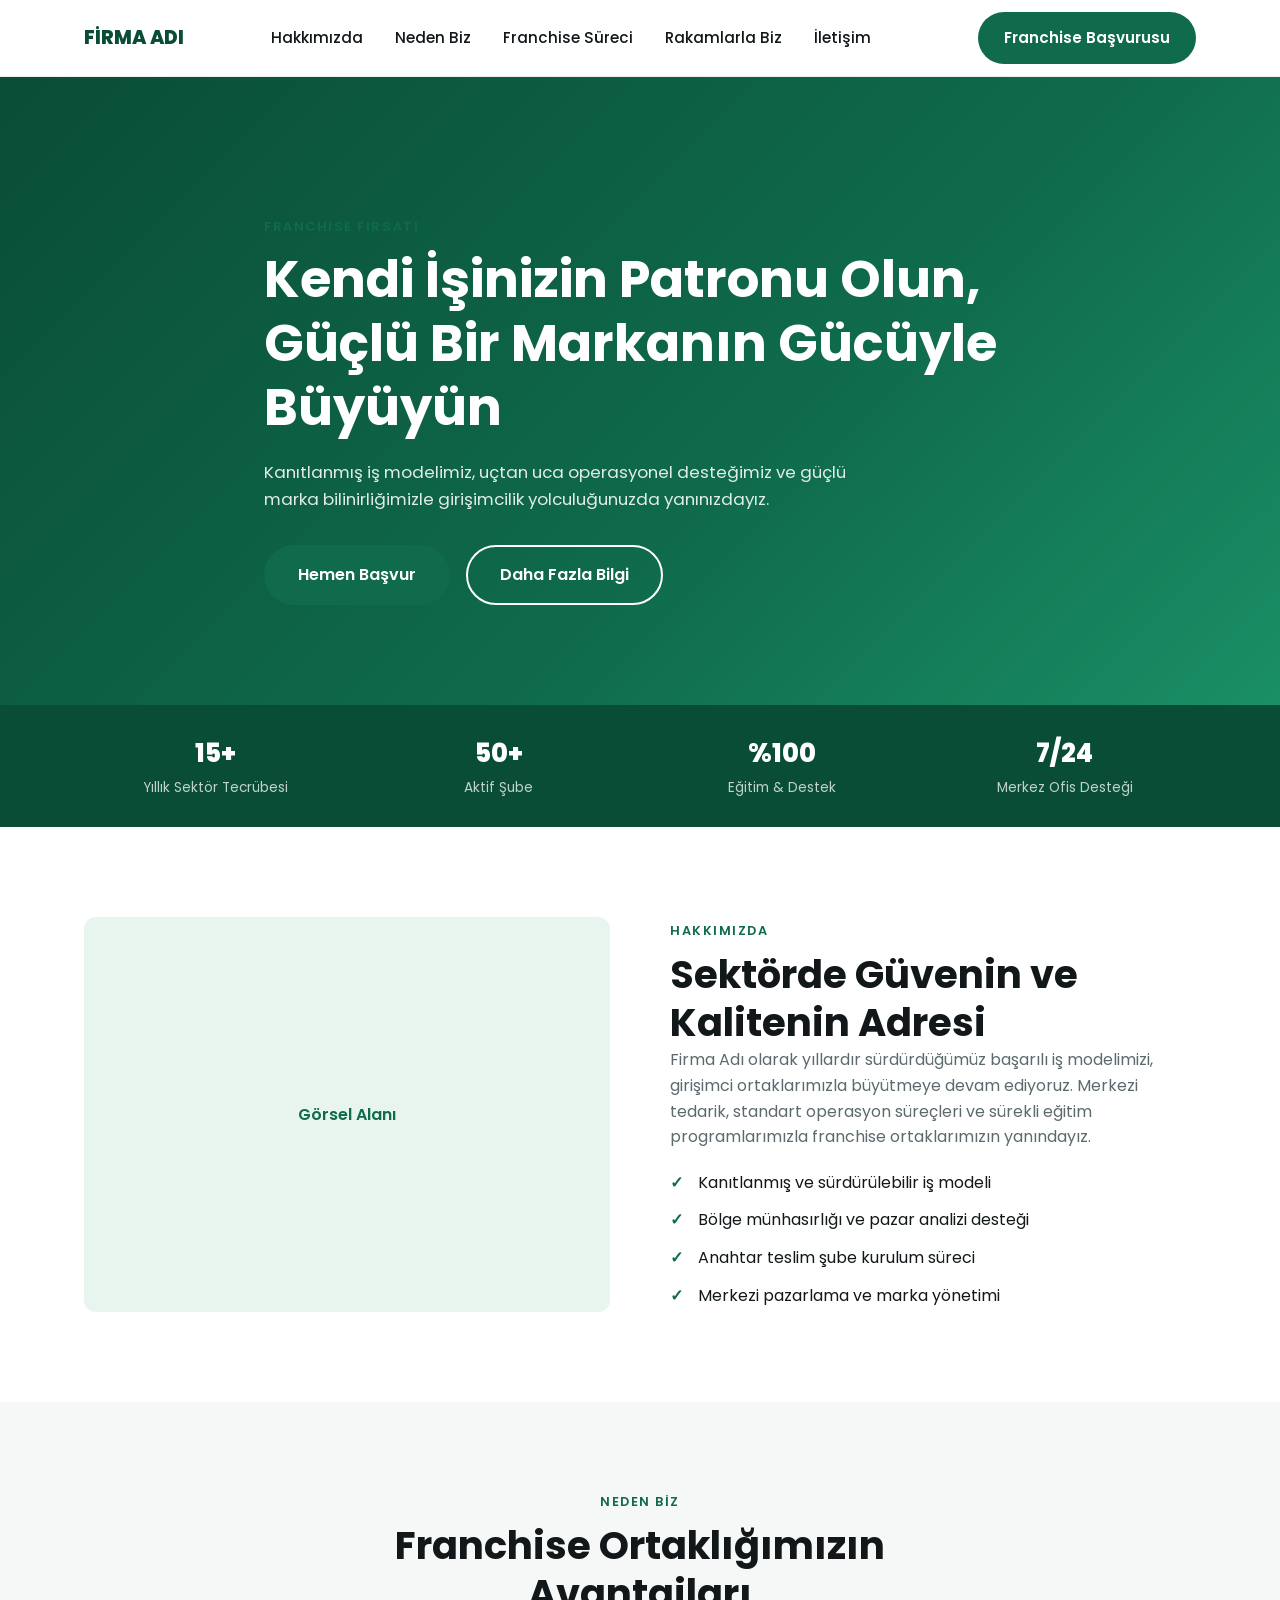
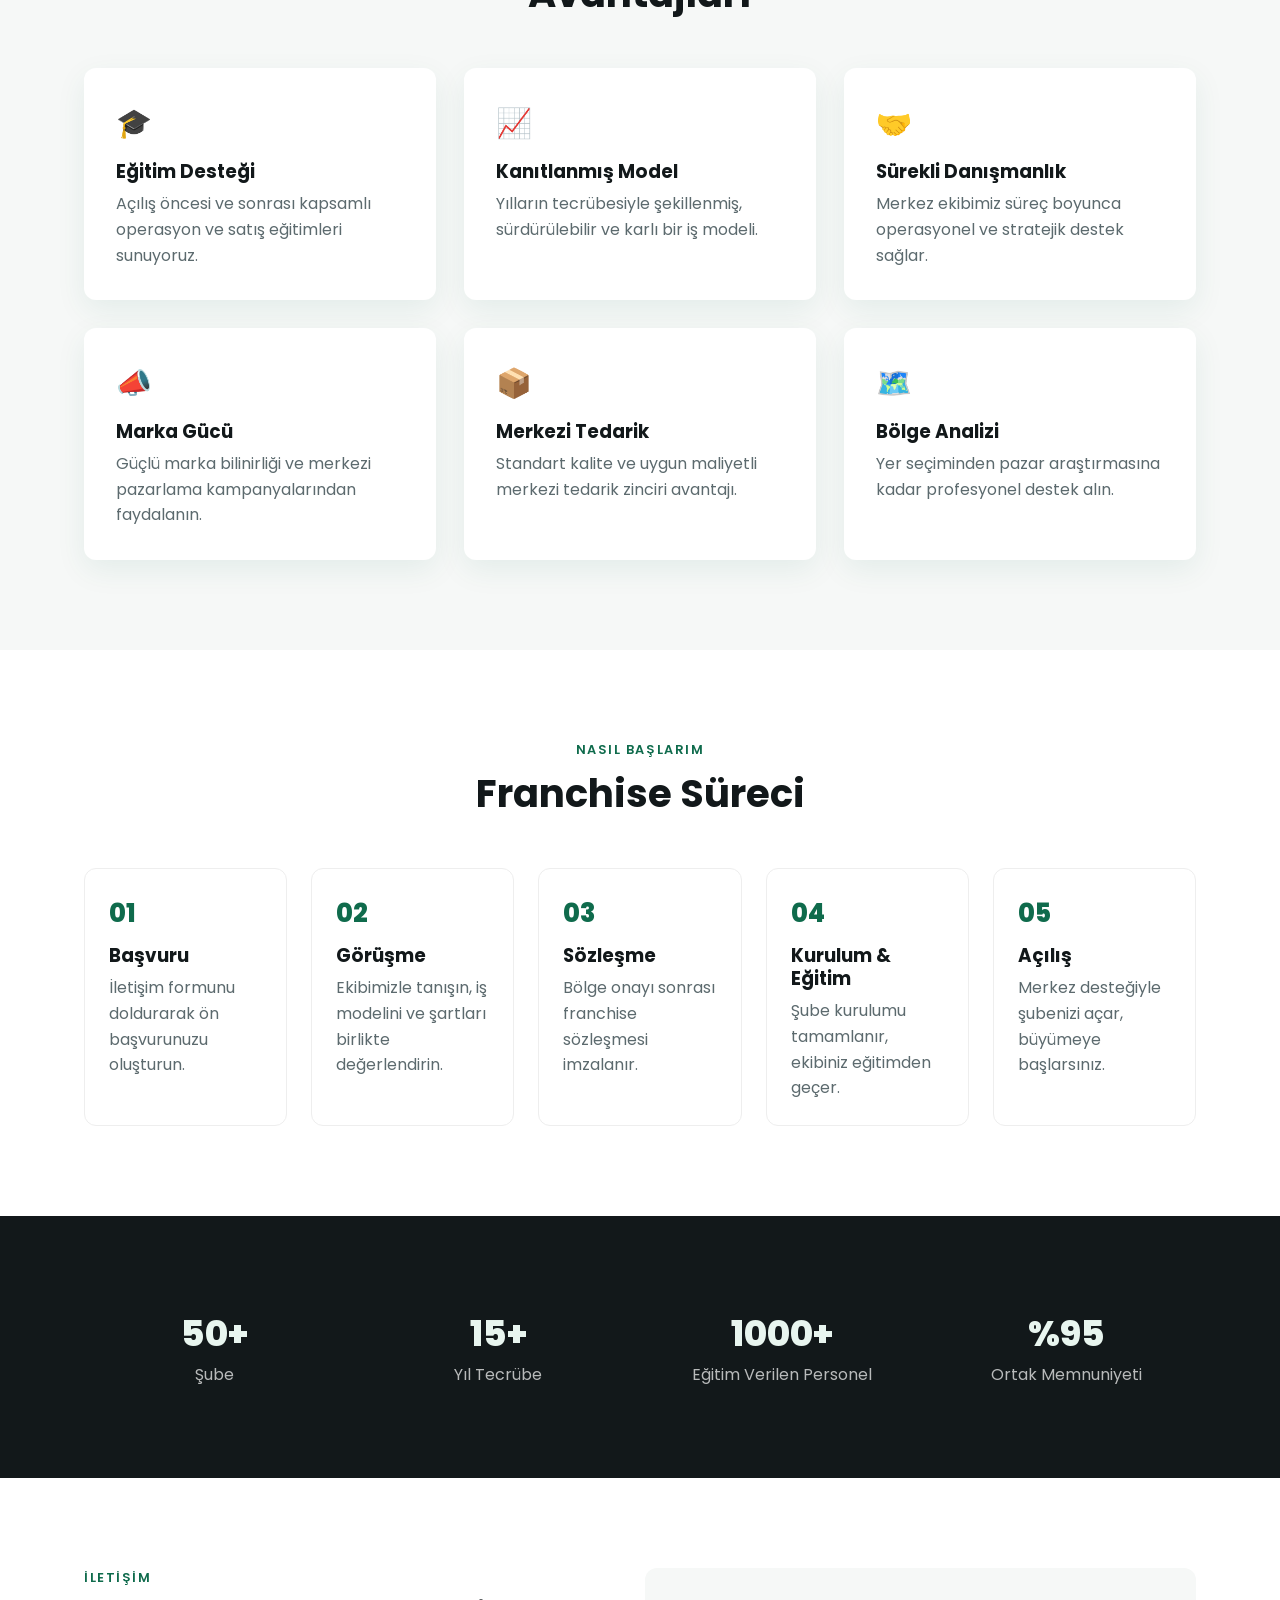
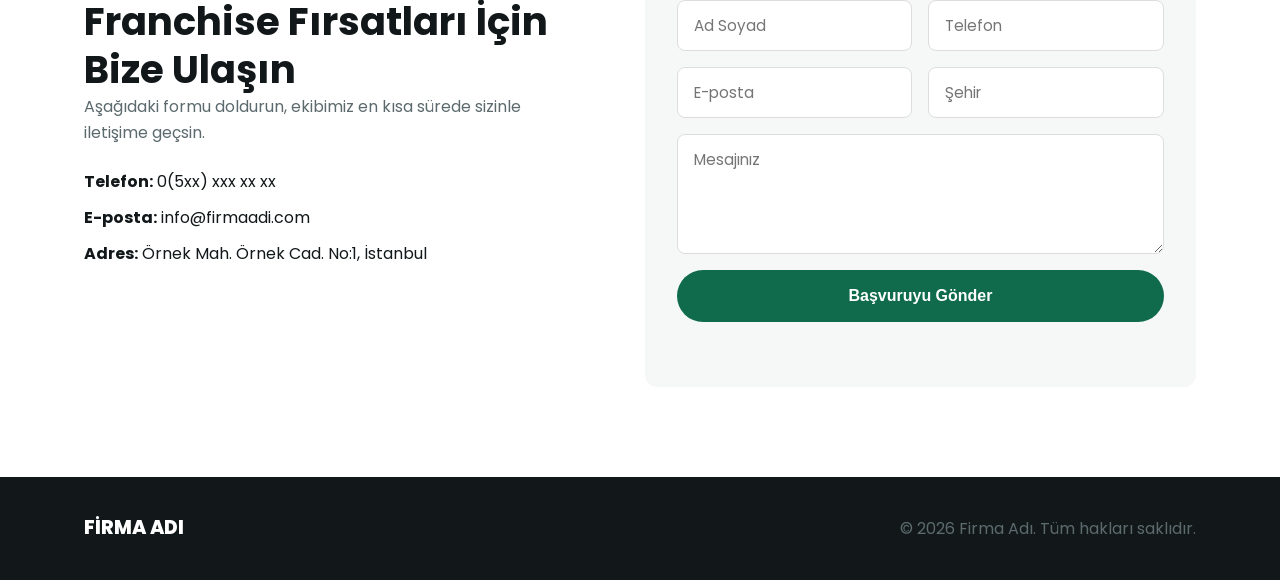
==== index.html @ 568f58d0 "Franchise tanıtım sitesi ilk taslak" ====
<!DOCTYPE html>
<html lang="tr">
<head>
<meta charset="UTF-8">
<meta name="viewport" content="width=device-width, initial-scale=1.0">
<title>Firma Adı | Franchise Fırsatları</title>
<meta name="description" content="Firma Adı ile franchise ortaklığı fırsatlarını keşfedin. Güçlü marka, kanıtlanmış iş modeli, tam destek.">
<link rel="icon" href="assets/logo/logo.png" type="image/png">
<link rel="preconnect" href="https://fonts.googleapis.com">
<link href="https://fonts.googleapis.com/css2?family=Poppins:wght@400;500;600;700;800&display=swap" rel="stylesheet">
<link rel="stylesheet" href="css/style.css">
</head>
<body>

<header class="header" id="header">
  <div class="container header__inner">
    <a href="#" class="logo">
      <img src="assets/logo/logo.png" alt="Firma Adı Logo" onerror="this.style.display='none'; this.nextElementSibling.style.display='block';">
      <span class="logo__text" style="display:none;">FİRMA ADI</span>
    </a>
    <nav class="nav" id="nav">
      <a href="#hakkimizda">Hakkımızda</a>
      <a href="#avantajlar">Neden Biz</a>
      <a href="#surec">Franchise Süreci</a>
      <a href="#istatistik">Rakamlarla Biz</a>
      <a href="#iletisim">İletişim</a>
    </nav>
    <a href="#iletisim" class="btn btn--primary nav__cta">Franchise Başvurusu</a>
    <button class="hamburger" id="hamburger" aria-label="Menü">
      <span></span><span></span><span></span>
    </button>
  </div>
</header>

<section class="hero">
  <div class="hero__bg"></div>
  <div class="container hero__inner">
    <p class="eyebrow">FRANCHISE FIRSATI</p>
    <h1>Kendi İşinizin Patronu Olun,<br>Güçlü Bir Markanın Gücüyle Büyüyün</h1>
    <p class="hero__desc">Kanıtlanmış iş modelimiz, uçtan uca operasyonel desteğimiz ve güçlü marka bilinirliğimizle
      girişimcilik yolculuğunuzda yanınızdayız.</p>
    <div class="hero__actions">
      <a href="#iletisim" class="btn btn--primary btn--lg">Hemen Başvur</a>
      <a href="#hakkimizda" class="btn btn--ghost btn--lg">Daha Fazla Bilgi</a>
    </div>
  </div>
</section>

<section class="strip">
  <div class="container strip__inner">
    <div class="strip__item"><strong>15+</strong><span>Yıllık Sektör Tecrübesi</span></div>
    <div class="strip__item"><strong>50+</strong><span>Aktif Şube</span></div>
    <div class="strip__item"><strong>%100</strong><span>Eğitim &amp; Destek</span></div>
    <div class="strip__item"><strong>7/24</strong><span>Merkez Ofis Desteği</span></div>
  </div>
</section>

<section class="section" id="hakkimizda">
  <div class="container about">
    <div class="about__media">
      <div class="about__img placeholder-img">Görsel Alanı</div>
    </div>
    <div class="about__content">
      <p class="eyebrow">HAKKIMIZDA</p>
      <h2>Sektörde Güvenin ve Kalitenin Adresi</h2>
      <p>Firma Adı olarak yıllardır sürdürdüğümüz başarılı iş modelimizi, girişimci ortaklarımızla
        büyütmeye devam ediyoruz. Merkezi tedarik, standart operasyon süreçleri ve sürekli eğitim
        programlarımızla franchise ortaklarımızın yanındayız.</p>
      <ul class="check-list">
        <li>Kanıtlanmış ve sürdürülebilir iş modeli</li>
        <li>Bölge münhasırlığı ve pazar analizi desteği</li>
        <li>Anahtar teslim şube kurulum süreci</li>
        <li>Merkezi pazarlama ve marka yönetimi</li>
      </ul>
    </div>
  </div>
</section>

<section class="section section--muted" id="avantajlar">
  <div class="container">
    <div class="section-head">
      <p class="eyebrow">NEDEN BİZ</p>
      <h2>Franchise Ortaklığımızın Avantajları</h2>
    </div>
    <div class="cards">
      <div class="card">
        <div class="card__icon">🎓</div>
        <h3>Eğitim Desteği</h3>
        <p>Açılış öncesi ve sonrası kapsamlı operasyon ve satış eğitimleri sunuyoruz.</p>
      </div>
      <div class="card">
        <div class="card__icon">📈</div>
        <h3>Kanıtlanmış Model</h3>
        <p>Yılların tecrübesiyle şekillenmiş, sürdürülebilir ve karlı bir iş modeli.</p>
      </div>
      <div class="card">
        <div class="card__icon">🤝</div>
        <h3>Sürekli Danışmanlık</h3>
        <p>Merkez ekibimiz süreç boyunca operasyonel ve stratejik destek sağlar.</p>
      </div>
      <div class="card">
        <div class="card__icon">📣</div>
        <h3>Marka Gücü</h3>
        <p>Güçlü marka bilinirliği ve merkezi pazarlama kampanyalarından faydalanın.</p>
      </div>
      <div class="card">
        <div class="card__icon">📦</div>
        <h3>Merkezi Tedarik</h3>
        <p>Standart kalite ve uygun maliyetli merkezi tedarik zinciri avantajı.</p>
      </div>
      <div class="card">
        <div class="card__icon">🗺️</div>
        <h3>Bölge Analizi</h3>
        <p>Yer seçiminden pazar araştırmasına kadar profesyonel destek alın.</p>
      </div>
    </div>
  </div>
</section>

<section class="section" id="surec">
  <div class="container">
    <div class="section-head">
      <p class="eyebrow">NASIL BAŞLARIM</p>
      <h2>Franchise Süreci</h2>
    </div>
    <div class="steps">
      <div class="step">
        <div class="step__num">01</div>
        <h3>Başvuru</h3>
        <p>İletişim formunu doldurarak ön başvurunuzu oluşturun.</p>
      </div>
      <div class="step">
        <div class="step__num">02</div>
        <h3>Görüşme</h3>
        <p>Ekibimizle tanışın, iş modelini ve şartları birlikte değerlendirin.</p>
      </div>
      <div class="step">
        <div class="step__num">03</div>
        <h3>Sözleşme</h3>
        <p>Bölge onayı sonrası franchise sözleşmesi imzalanır.</p>
      </div>
      <div class="step">
        <div class="step__num">04</div>
        <h3>Kurulum &amp; Eğitim</h3>
        <p>Şube kurulumu tamamlanır, ekibiniz eğitimden geçer.</p>
      </div>
      <div class="step">
        <div class="step__num">05</div>
        <h3>Açılış</h3>
        <p>Merkez desteğiyle şubenizi açar, büyümeye başlarsınız.</p>
      </div>
    </div>
  </div>
</section>

<section class="section section--dark" id="istatistik">
  <div class="container stats">
    <div class="stat"><strong>50+</strong><span>Şube</span></div>
    <div class="stat"><strong>15+</strong><span>Yıl Tecrübe</span></div>
    <div class="stat"><strong>1000+</strong><span>Eğitim Verilen Personel</span></div>
    <div class="stat"><strong>%95</strong><span>Ortak Memnuniyeti</span></div>
  </div>
</section>

<section class="section" id="iletisim">
  <div class="container contact">
    <div class="contact__info">
      <p class="eyebrow">İLETİŞİM</p>
      <h2>Franchise Fırsatları İçin Bize Ulaşın</h2>
      <p>Aşağıdaki formu doldurun, ekibimiz en kısa sürede sizinle iletişime geçsin.</p>
      <ul class="contact-list">
        <li><strong>Telefon:</strong> 0(5xx) xxx xx xx</li>
        <li><strong>E-posta:</strong> info@firmaadi.com</li>
        <li><strong>Adres:</strong> Örnek Mah. Örnek Cad. No:1, İstanbul</li>
      </ul>
    </div>
    <form class="contact__form" id="contactForm">
      <div class="form-row">
        <input type="text" name="name" placeholder="Ad Soyad" required>
        <input type="tel" name="phone" placeholder="Telefon" required>
      </div>
      <div class="form-row">
        <input type="email" name="email" placeholder="E-posta" required>
        <input type="text" name="city" placeholder="Şehir">
      </div>
      <textarea name="message" rows="4" placeholder="Mesajınız"></textarea>
      <button type="submit" class="btn btn--primary btn--lg">Başvuruyu Gönder</button>
      <p class="form-note" id="formNote"></p>
    </form>
  </div>
</section>

<footer class="footer">
  <div class="container footer__inner">
    <div class="logo footer__logo">
      <img src="assets/logo/logo.png" alt="Firma Adı Logo" onerror="this.style.display='none'; this.nextElementSibling.style.display='block';">
      <span class="logo__text" style="display:none;">FİRMA ADI</span>
    </div>
    <p>&copy; 2026 Firma Adı. Tüm hakları saklıdır.</p>
  </div>
</footer>

<script src="js/script.js"></script>
</body>
</html>
---- css/style.css ----
:root{
  --primary:#0f6b4c;
  --primary-dark:#0a4d37;
  --primary-light:#e8f5ef;
  --dark:#12181a;
  --gray:#5c6a6e;
  --bg-muted:#f6f8f7;
  --white:#ffffff;
  --radius:12px;
  --shadow:0 10px 30px rgba(15,107,76,.08);
  --container:1160px;
}

*{box-sizing:border-box;margin:0;padding:0;}
html{scroll-behavior:smooth;}
body{
  font-family:'Poppins',sans-serif;
  color:var(--dark);
  line-height:1.6;
  background:var(--white);
}
img{max-width:100%;display:block;}
a{text-decoration:none;color:inherit;}
ul{list-style:none;}

.container{
  max-width:var(--container);
  margin:0 auto;
  padding:0 24px;
}

.eyebrow{
  color:var(--primary);
  font-weight:600;
  letter-spacing:.12em;
  font-size:.8rem;
  margin-bottom:10px;
}

h1,h2,h3{font-weight:700;line-height:1.25;}
h1{font-size:clamp(2rem,4vw,3.2rem);}
h2{font-size:clamp(1.6rem,3vw,2.4rem);}
h3{font-size:1.15rem;margin-bottom:8px;}
p{color:var(--gray);}

.btn{
  display:inline-block;
  padding:12px 24px;
  border-radius:999px;
  font-weight:600;
  font-size:.95rem;
  transition:all .25s ease;
  border:2px solid transparent;
}
.btn--primary{background:var(--primary);color:#fff;}
.btn--primary:hover{background:var(--primary-dark);}
.btn--ghost{border-color:#fff;color:#fff;}
.btn--ghost:hover{background:#fff;color:var(--primary-dark);}
.btn--lg{padding:15px 32px;font-size:1rem;}

/* Header */
.header{
  position:sticky;top:0;z-index:100;
  background:rgba(255,255,255,.92);
  backdrop-filter:blur(8px);
  border-bottom:1px solid #eee;
}
.header__inner{
  display:flex;align-items:center;justify-content:space-between;
  height:76px;
}
.logo{display:flex;align-items:center;gap:10px;}
.logo img{height:42px;width:auto;}
.logo__text{font-weight:800;font-size:1.2rem;color:var(--primary-dark);}
.nav{display:flex;gap:32px;}
.nav a{font-weight:500;font-size:.95rem;color:var(--dark);transition:color .2s;}
.nav a:hover{color:var(--primary);}
.nav__cta{margin-left:20px;}
.hamburger{display:none;flex-direction:column;gap:5px;background:none;border:none;cursor:pointer;}
.hamburger span{width:24px;height:2px;background:var(--dark);}

/* Hero */
.hero{
  position:relative;
  color:#fff;
  padding:140px 0 100px;
  overflow:hidden;
}
.hero__bg{
  position:absolute;inset:0;
  background:linear-gradient(135deg,var(--primary-dark),var(--primary) 60%,#1a8f66);
  z-index:-1;
}
.hero__inner{max-width:800px;}
.hero h1{margin-bottom:20px;}
.hero__desc{color:rgba(255,255,255,.88);font-size:1.05rem;max-width:600px;margin-bottom:32px;}
.hero__actions{display:flex;gap:16px;flex-wrap:wrap;}

/* Strip */
.strip{background:var(--primary-dark);padding:28px 0;}
.strip__inner{
  display:grid;grid-template-columns:repeat(4,1fr);gap:20px;
  text-align:center;
}
.strip__item strong{display:block;color:#fff;font-size:1.6rem;font-weight:800;}
.strip__item span{color:rgba(255,255,255,.75);font-size:.85rem;}

/* Sections */
.section{padding:90px 0;}
.section--muted{background:var(--bg-muted);}
.section--dark{background:var(--dark);color:#fff;}
.section-head{text-align:center;max-width:640px;margin:0 auto 50px;}

/* About */
.about{display:grid;grid-template-columns:1fr 1fr;gap:60px;align-items:center;}
.placeholder-img{
  aspect-ratio:4/3;background:var(--primary-light);
  border-radius:var(--radius);
  display:flex;align-items:center;justify-content:center;
  color:var(--primary);font-weight:600;
}
.check-list{margin-top:20px;display:flex;flex-direction:column;gap:12px;}
.check-list li{position:relative;padding-left:28px;color:var(--dark);}
.check-list li::before{
  content:'✓';position:absolute;left:0;top:0;
  color:var(--primary);font-weight:800;
}

/* Cards */
.cards{display:grid;grid-template-columns:repeat(3,1fr);gap:28px;}
.card{
  background:#fff;padding:32px;border-radius:var(--radius);
  box-shadow:var(--shadow);transition:transform .25s;
}
.card:hover{transform:translateY(-6px);}
.card__icon{font-size:1.8rem;margin-bottom:14px;}

/* Steps */
.steps{display:grid;grid-template-columns:repeat(5,1fr);gap:24px;}
.step{padding:24px;border:1px solid #eee;border-radius:var(--radius);}
.step__num{color:var(--primary);font-weight:800;font-size:1.6rem;margin-bottom:10px;}

/* Stats */
.stats{display:grid;grid-template-columns:repeat(4,1fr);gap:24px;text-align:center;}
.stat strong{display:block;font-size:2.2rem;font-weight:800;color:var(--primary-light);}
.stat span{color:rgba(255,255,255,.7);}

/* Contact */
.contact{display:grid;grid-template-columns:1fr 1.1fr;gap:60px;}
.contact-list{margin-top:24px;display:flex;flex-direction:column;gap:10px;}
.contact-list li{color:var(--dark);}
.contact__form{
  background:var(--bg-muted);
  padding:32px;border-radius:var(--radius);
  display:flex;flex-direction:column;gap:16px;
}
.form-row{display:grid;grid-template-columns:1fr 1fr;gap:16px;}
input,textarea{
  width:100%;padding:13px 16px;border-radius:8px;
  border:1px solid #ddd;font-family:inherit;font-size:.95rem;
  background:#fff;
}
input:focus,textarea:focus{outline:2px solid var(--primary);}
.form-note{font-size:.9rem;color:var(--primary);min-height:1.2em;}

/* Footer */
.footer{background:var(--dark);color:rgba(255,255,255,.7);padding:36px 0;}
.footer__inner{display:flex;align-items:center;justify-content:space-between;flex-wrap:wrap;gap:16px;}
.footer__logo img{height:32px;filter:brightness(0) invert(1);}
.footer__logo .logo__text{color:#fff;}

/* Responsive */
@media (max-width:960px){
  .about,.contact{grid-template-columns:1fr;}
  .cards{grid-template-columns:repeat(2,1fr);}
  .steps{grid-template-columns:repeat(3,1fr);}
  .strip__inner{grid-template-columns:repeat(2,1fr);}
}
@media (max-width:720px){
  .nav,.nav__cta{display:none;}
  .hamburger{display:flex;}
  .nav.open{
    display:flex;flex-direction:column;
    position:absolute;top:76px;left:0;right:0;
    background:#fff;padding:20px 24px;gap:16px;
    box-shadow:var(--shadow);
  }
  .cards{grid-template-columns:1fr;}
  .steps{grid-template-columns:1fr 1fr;}
  .stats{grid-template-columns:1fr 1fr;}
  .form-row{grid-template-columns:1fr;}
}
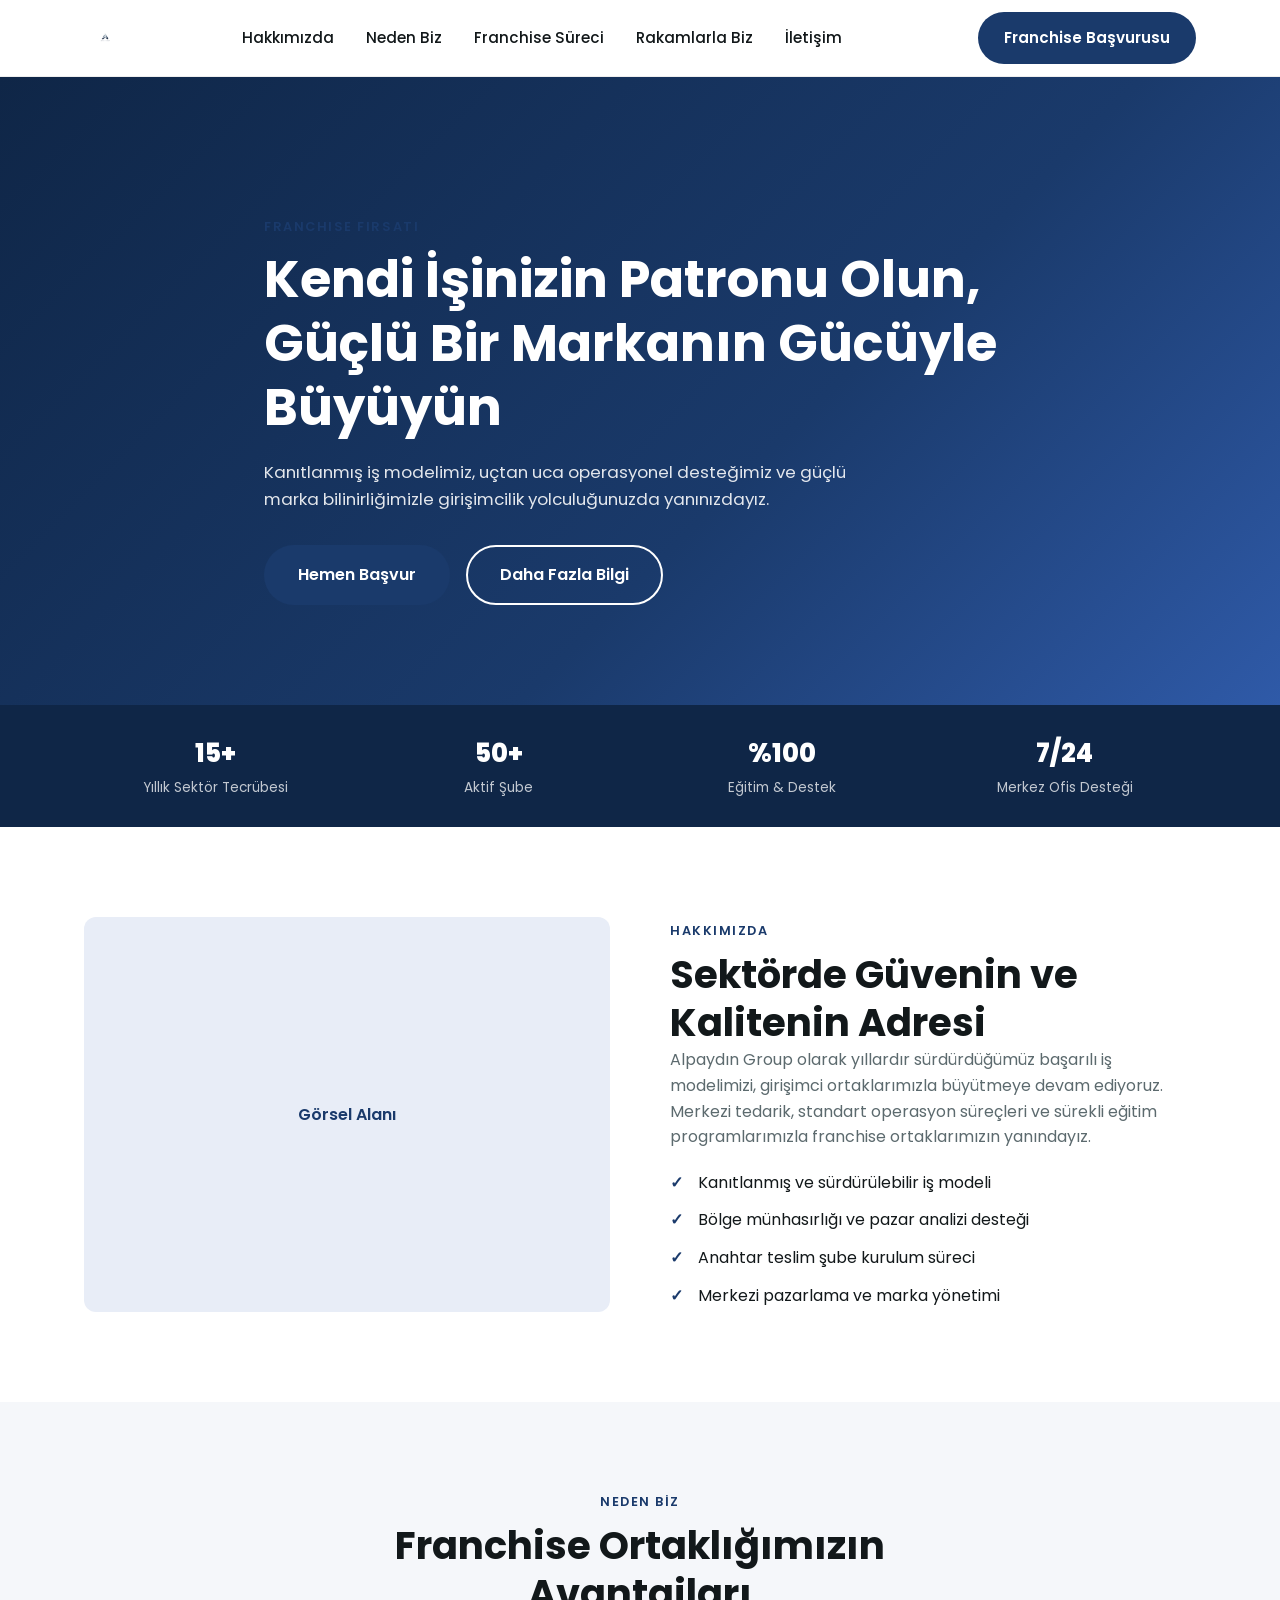
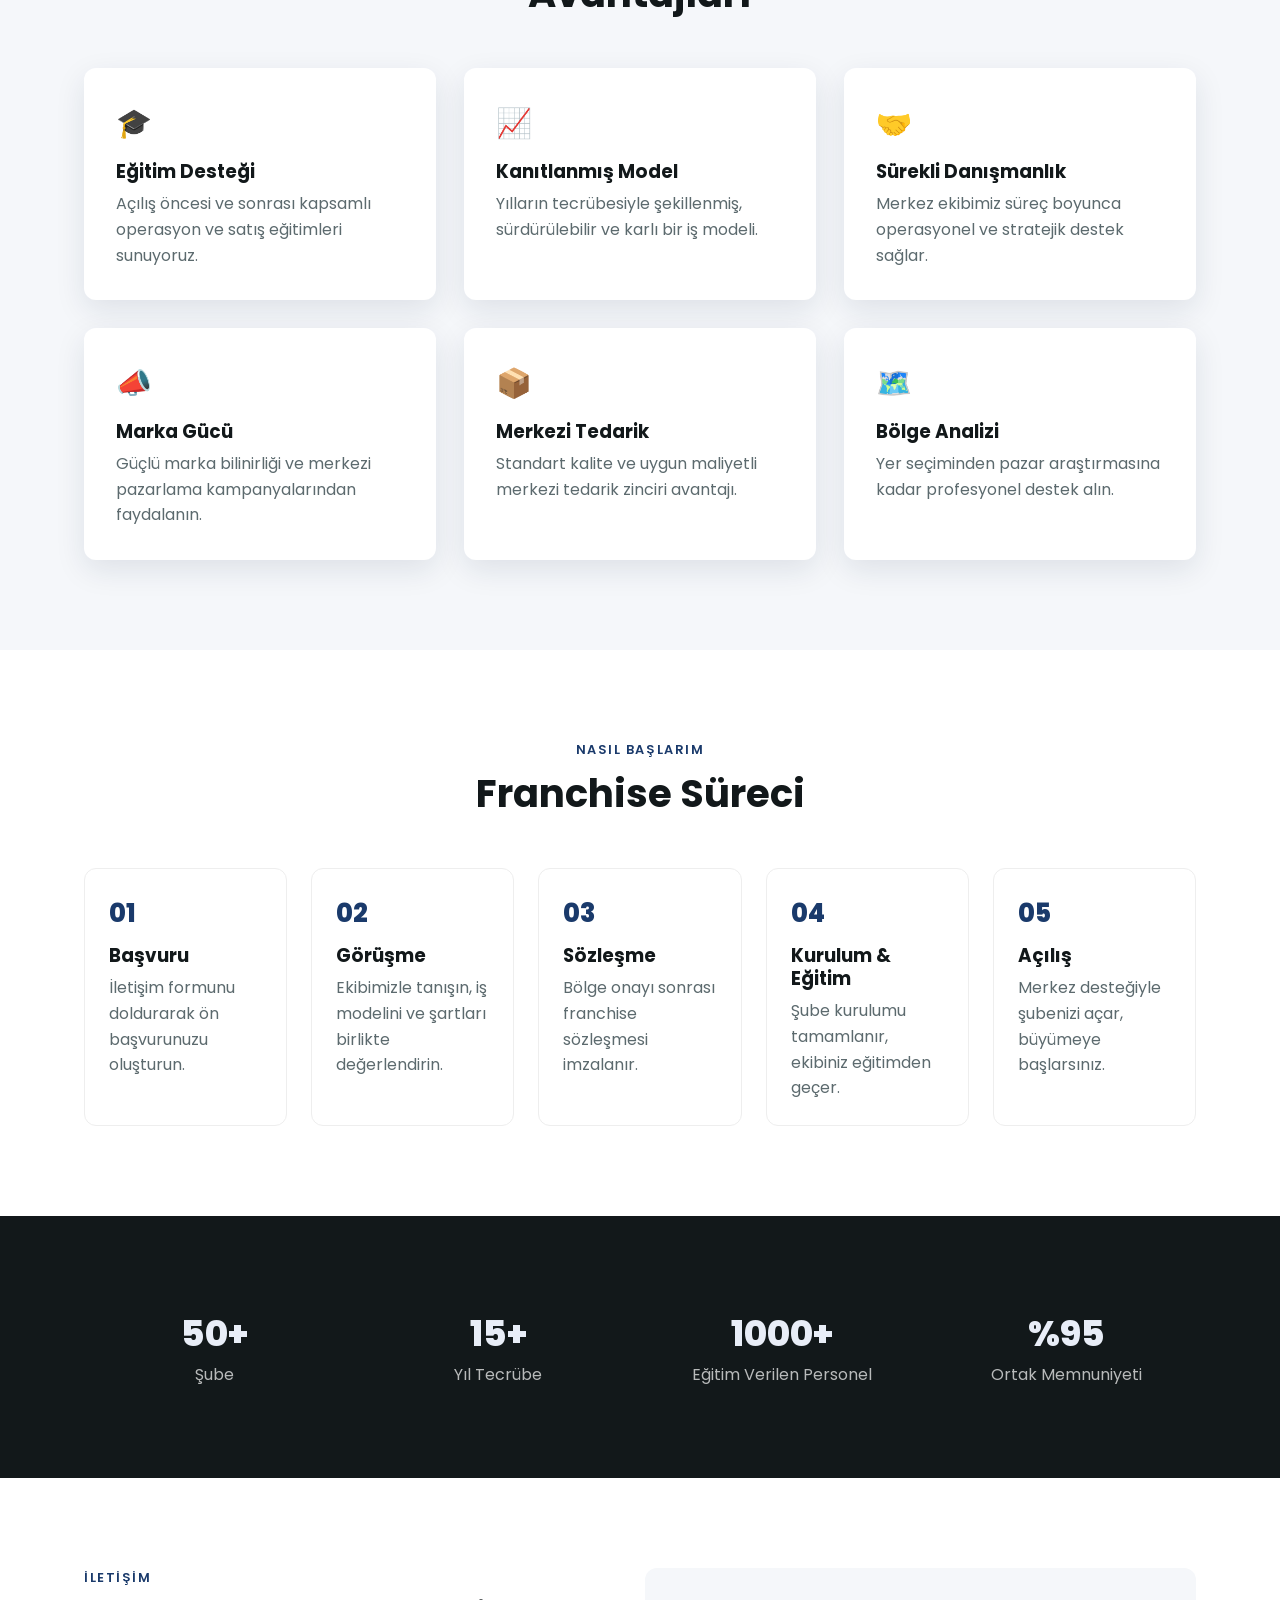
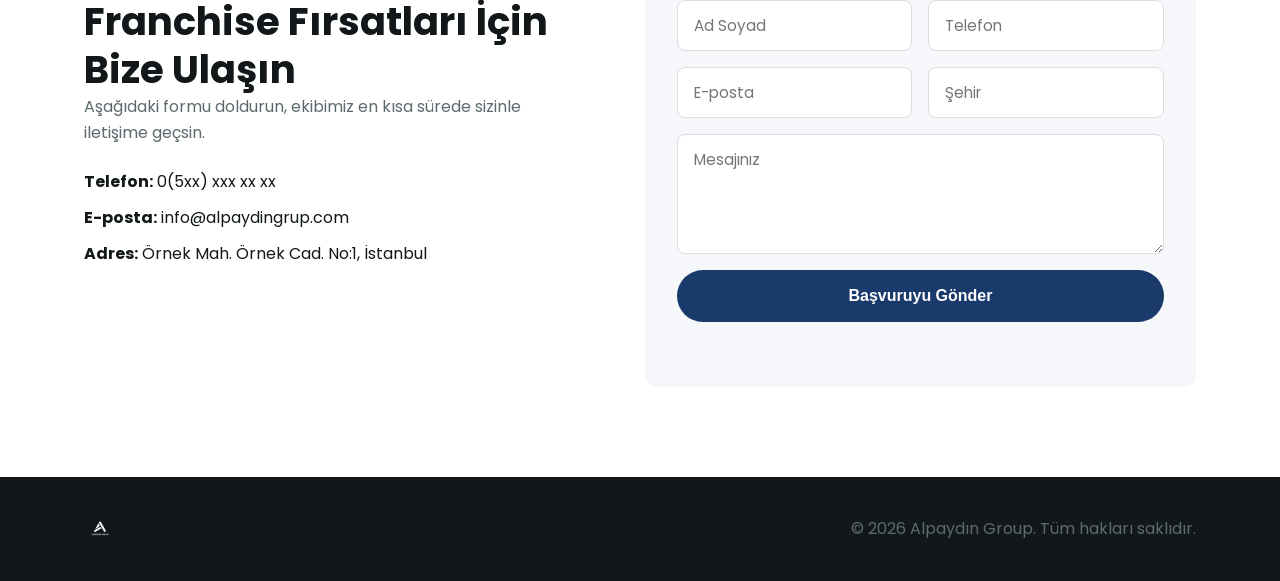
==== commit d2ce7c61: "Logo ekle, marka adını Alpaydın Group yap, tema rengini laciverte çevir" ====
--- a/index.html
+++ b/index.html
@@ -3,9 +3,9 @@
 <head>
 <meta charset="UTF-8">
 <meta name="viewport" content="width=device-width, initial-scale=1.0">
-<title>Firma Adı | Franchise Fırsatları</title>
-<meta name="description" content="Firma Adı ile franchise ortaklığı fırsatlarını keşfedin. Güçlü marka, kanıtlanmış iş modeli, tam destek.">
-<link rel="icon" href="assets/logo/logo.png" type="image/png">
+<title>Alpaydın Group | Franchise Fırsatları</title>
+<meta name="description" content="Alpaydın Group ile franchise ortaklığı fırsatlarını keşfedin. Güçlü marka, kanıtlanmış iş modeli, tam destek.">
+<link rel="icon" href="assets/logo/logo-header.png" type="image/png">
 <link rel="preconnect" href="https://fonts.googleapis.com">
 <link href="https://fonts.googleapis.com/css2?family=Poppins:wght@400;500;600;700;800&display=swap" rel="stylesheet">
 <link rel="stylesheet" href="css/style.css">
@@ -15,8 +15,7 @@
 <header class="header" id="header">
   <div class="container header__inner">
     <a href="#" class="logo">
-      <img src="assets/logo/logo.png" alt="Firma Adı Logo" onerror="this.style.display='none'; this.nextElementSibling.style.display='block';">
-      <span class="logo__text" style="display:none;">FİRMA ADI</span>
+      <img src="assets/logo/logo-header.png" alt="Alpaydın Group Logo">
     </a>
     <nav class="nav" id="nav">
       <a href="#hakkimizda">Hakkımızda</a>
@@ -63,7 +62,7 @@
     <div class="about__content">
       <p class="eyebrow">HAKKIMIZDA</p>
       <h2>Sektörde Güvenin ve Kalitenin Adresi</h2>
-      <p>Firma Adı olarak yıllardır sürdürdüğümüz başarılı iş modelimizi, girişimci ortaklarımızla
+      <p>Alpaydın Group olarak yıllardır sürdürdüğümüz başarılı iş modelimizi, girişimci ortaklarımızla
         büyütmeye devam ediyoruz. Merkezi tedarik, standart operasyon süreçleri ve sürekli eğitim
         programlarımızla franchise ortaklarımızın yanındayız.</p>
       <ul class="check-list">
@@ -170,7 +169,7 @@
       <p>Aşağıdaki formu doldurun, ekibimiz en kısa sürede sizinle iletişime geçsin.</p>
       <ul class="contact-list">
         <li><strong>Telefon:</strong> 0(5xx) xxx xx xx</li>
-        <li><strong>E-posta:</strong> info@firmaadi.com</li>
+        <li><strong>E-posta:</strong> info@alpaydingrup.com</li>
         <li><strong>Adres:</strong> Örnek Mah. Örnek Cad. No:1, İstanbul</li>
       </ul>
     </div>
@@ -193,10 +192,9 @@
 <footer class="footer">
   <div class="container footer__inner">
     <div class="logo footer__logo">
-      <img src="assets/logo/logo.png" alt="Firma Adı Logo" onerror="this.style.display='none'; this.nextElementSibling.style.display='block';">
-      <span class="logo__text" style="display:none;">FİRMA ADI</span>
-    </div>
-    <p>&copy; 2026 Firma Adı. Tüm hakları saklıdır.</p>
+      <img src="assets/logo/logo-footer.png" alt="Alpaydın Group Logo">
+    </div>
+    <p>&copy; 2026 Alpaydın Group. Tüm hakları saklıdır.</p>
   </div>
 </footer>
 
--- a/css/style.css
+++ b/css/style.css
@@ -1,13 +1,13 @@
 :root{
-  --primary:#0f6b4c;
-  --primary-dark:#0a4d37;
-  --primary-light:#e8f5ef;
+  --primary:#1a3a6b;
+  --primary-dark:#0f2647;
+  --primary-light:#e8edf7;
   --dark:#12181a;
   --gray:#5c6a6e;
-  --bg-muted:#f6f8f7;
+  --bg-muted:#f5f7fa;
   --white:#ffffff;
   --radius:12px;
-  --shadow:0 10px 30px rgba(15,107,76,.08);
+  --shadow:0 10px 30px rgba(15,38,71,.1);
   --container:1160px;
 }
 
@@ -88,7 +88,7 @@
 }
 .hero__bg{
   position:absolute;inset:0;
-  background:linear-gradient(135deg,var(--primary-dark),var(--primary) 60%,#1a8f66);
+  background:linear-gradient(135deg,var(--primary-dark),var(--primary) 60%,#2f5aa8);
   z-index:-1;
 }
 .hero__inner{max-width:800px;}
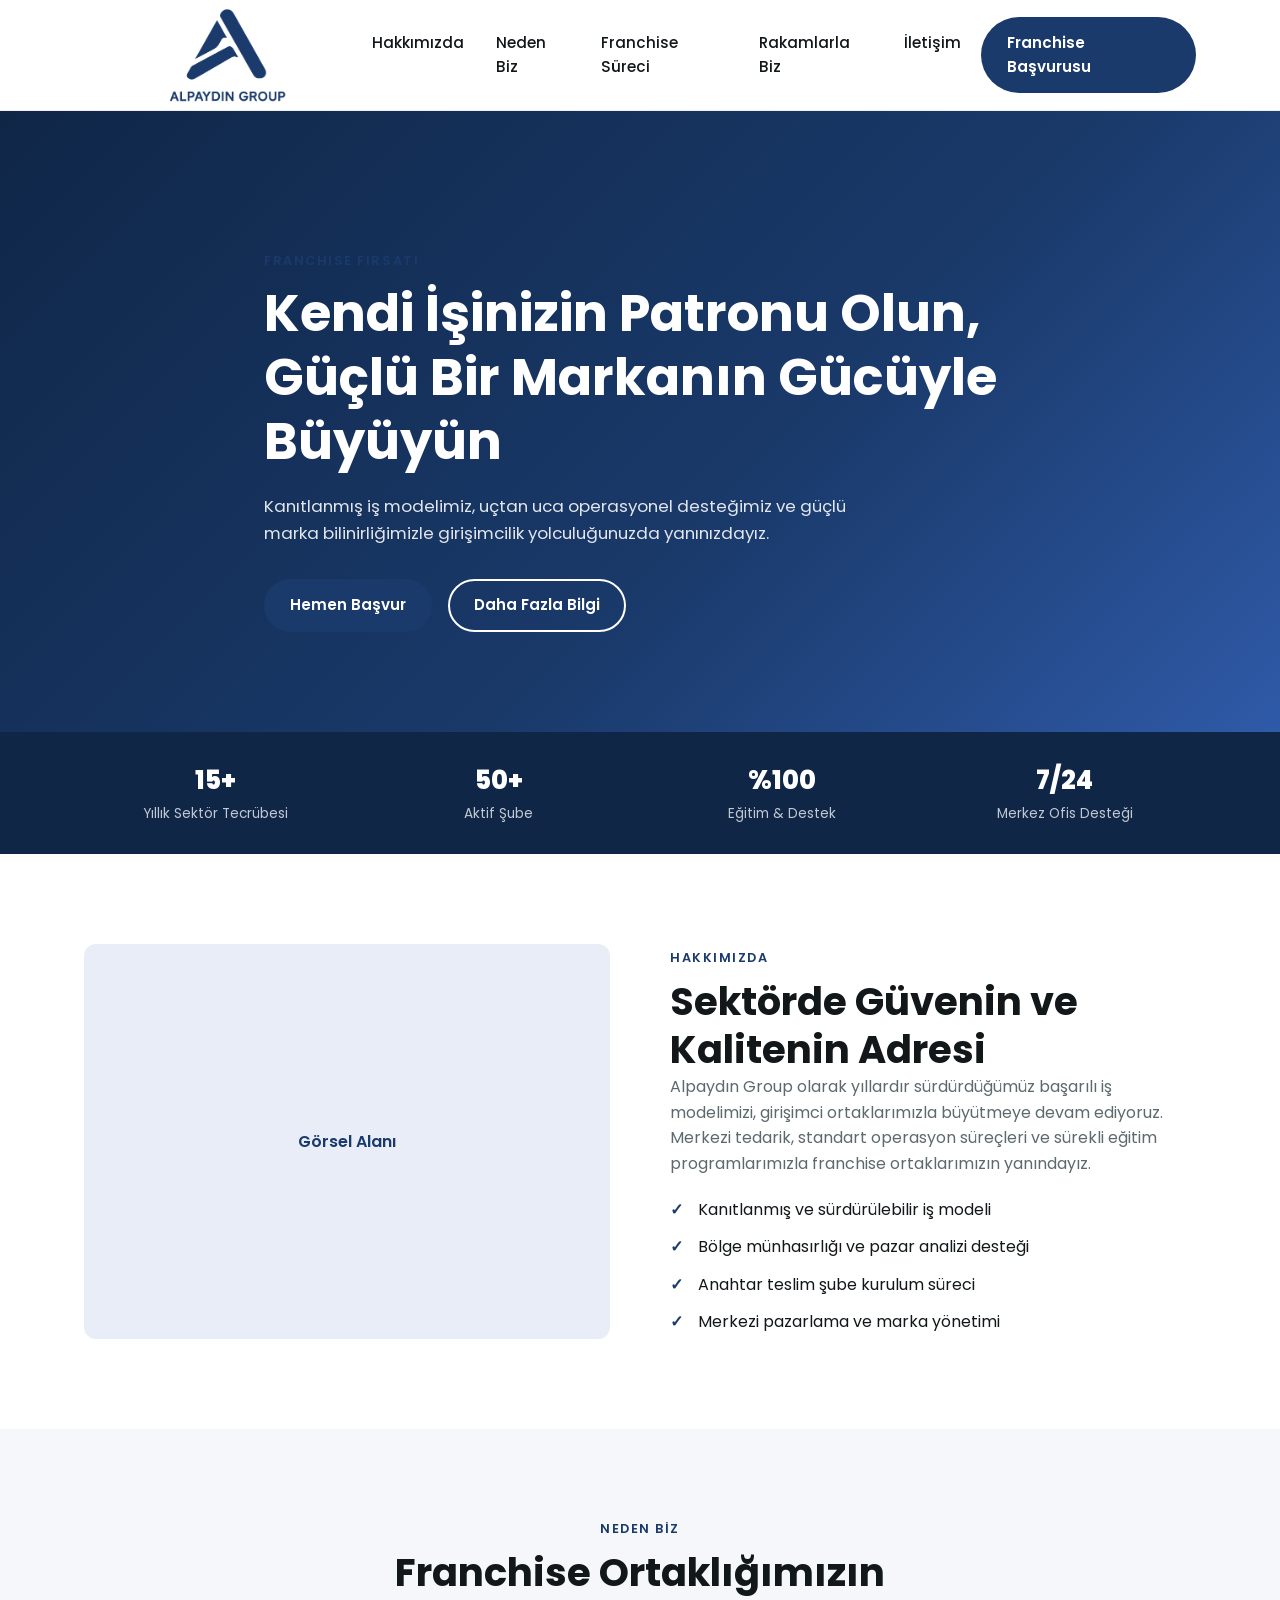
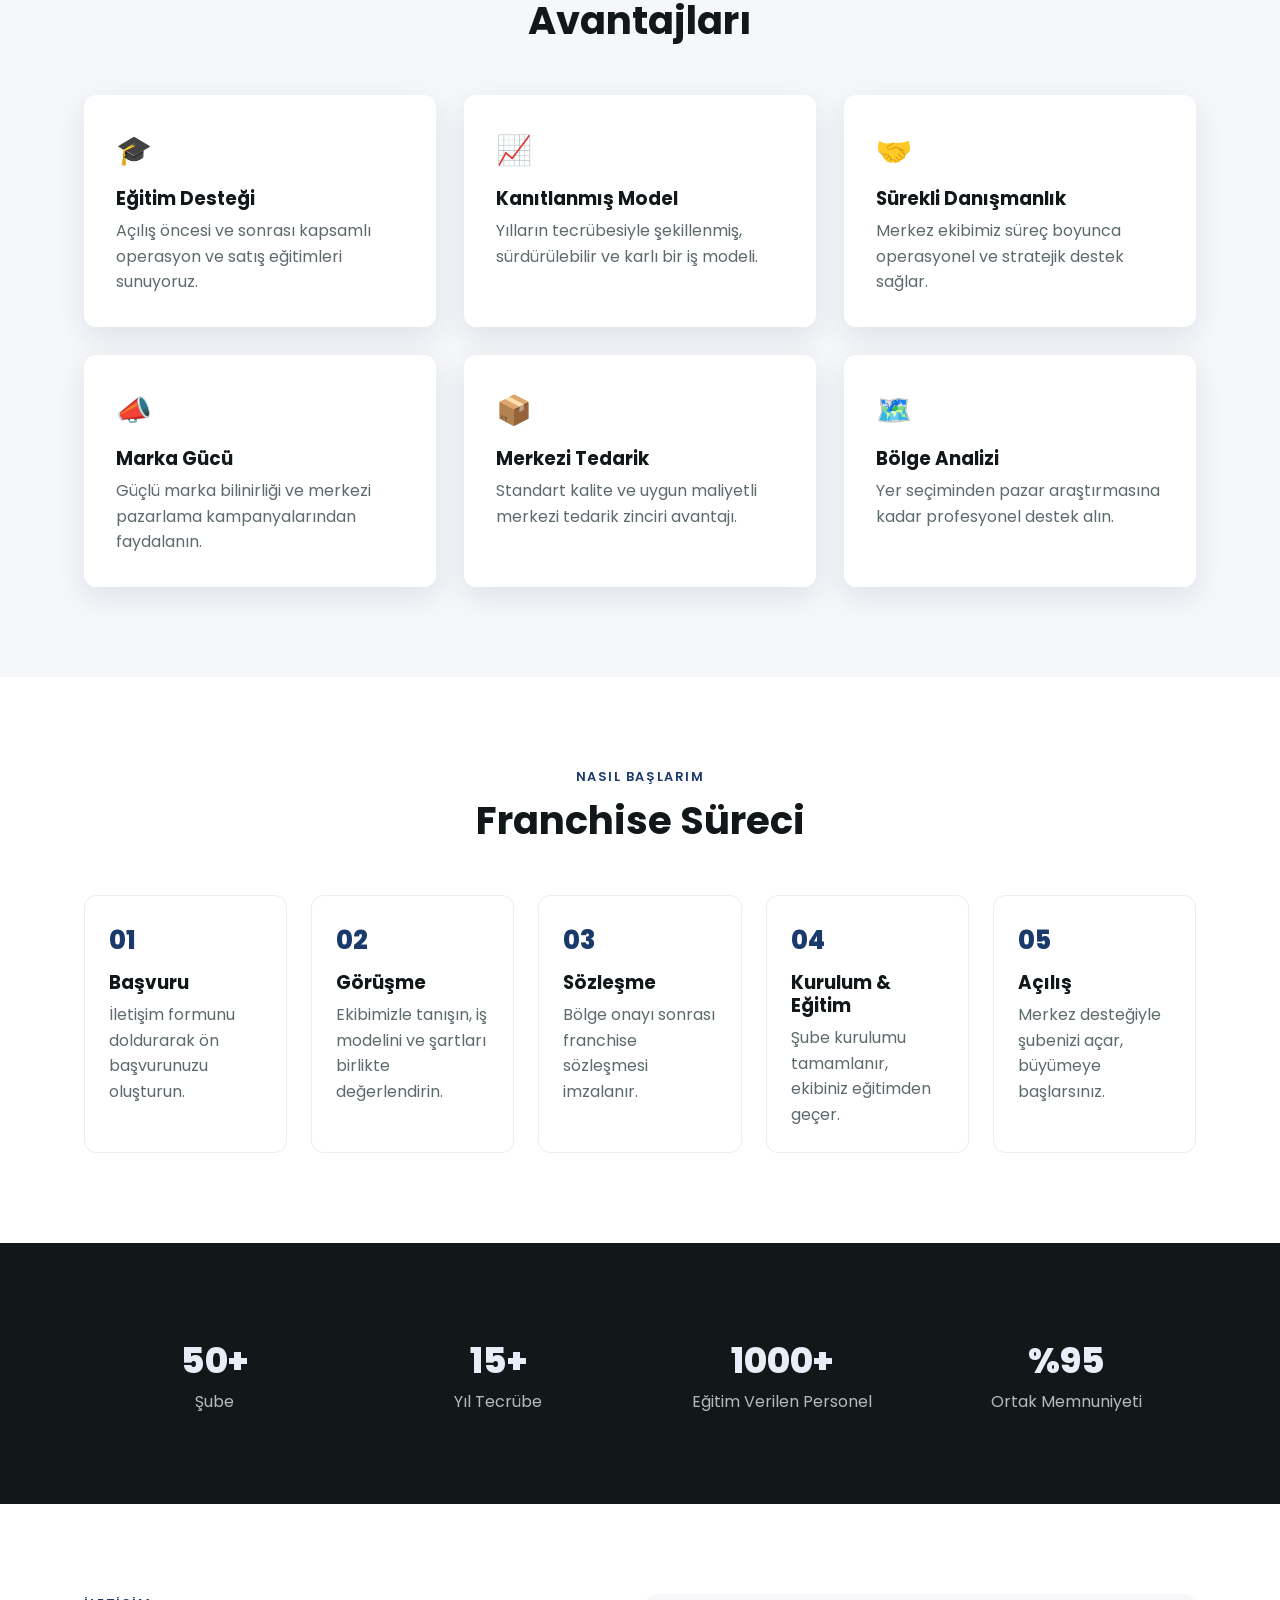
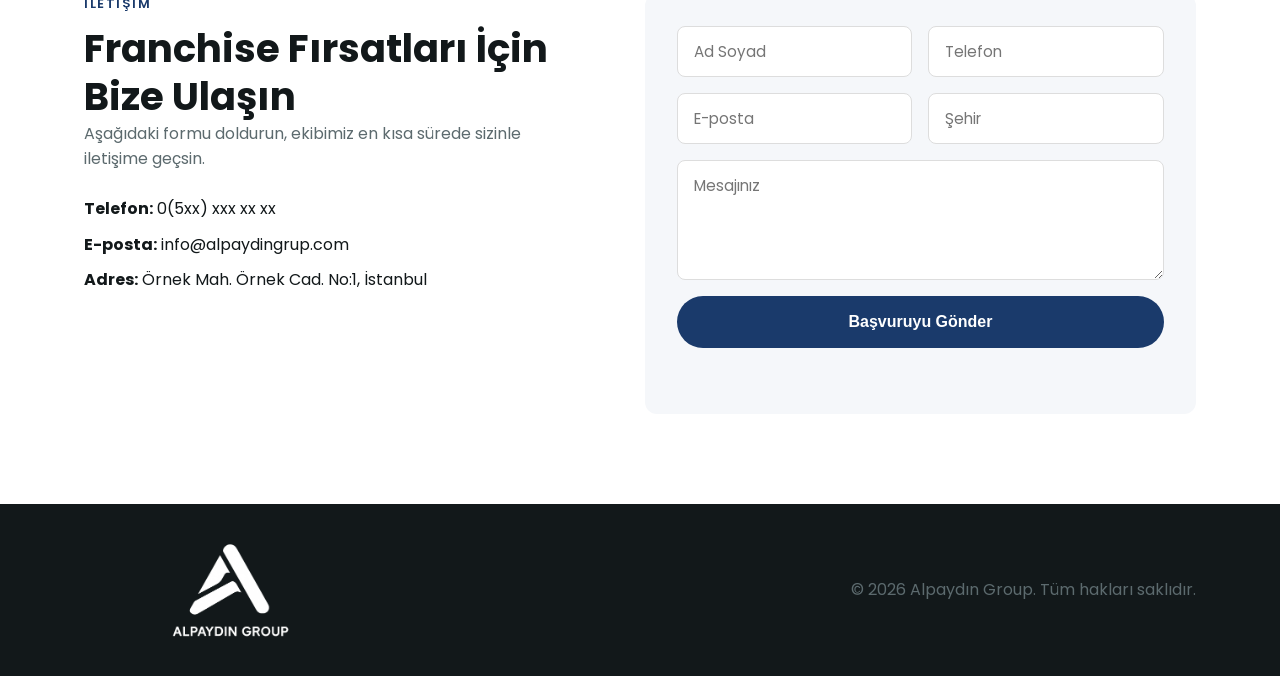
==== commit 393b521d: "Hero butonlarini kucult" ====
--- a/index.html
+++ b/index.html
@@ -39,8 +39,8 @@
     <p class="hero__desc">Kanıtlanmış iş modelimiz, uçtan uca operasyonel desteğimiz ve güçlü marka bilinirliğimizle
       girişimcilik yolculuğunuzda yanınızdayız.</p>
     <div class="hero__actions">
-      <a href="#iletisim" class="btn btn--primary btn--lg">Hemen Başvur</a>
-      <a href="#hakkimizda" class="btn btn--ghost btn--lg">Daha Fazla Bilgi</a>
+      <a href="#iletisim" class="btn btn--primary">Hemen Başvur</a>
+      <a href="#hakkimizda" class="btn btn--ghost">Daha Fazla Bilgi</a>
     </div>
   </div>
 </section>
--- a/css/style.css
+++ b/css/style.css
@@ -67,10 +67,10 @@
 }
 .header__inner{
   display:flex;align-items:center;justify-content:space-between;
-  height:76px;
+  height:110px;
 }
 .logo{display:flex;align-items:center;gap:10px;}
-.logo img{height:42px;width:auto;}
+.logo img{width:293px;height:100px;object-fit:contain;}
 .logo__text{font-weight:800;font-size:1.2rem;color:var(--primary-dark);}
 .nav{display:flex;gap:32px;}
 .nav a{font-weight:500;font-size:.95rem;color:var(--dark);transition:color .2s;}
@@ -166,7 +166,7 @@
 /* Footer */
 .footer{background:var(--dark);color:rgba(255,255,255,.7);padding:36px 0;}
 .footer__inner{display:flex;align-items:center;justify-content:space-between;flex-wrap:wrap;gap:16px;}
-.footer__logo img{height:32px;filter:brightness(0) invert(1);}
+.footer__logo img{width:293px;height:100px;object-fit:contain;}
 .footer__logo .logo__text{color:#fff;}
 
 /* Responsive */
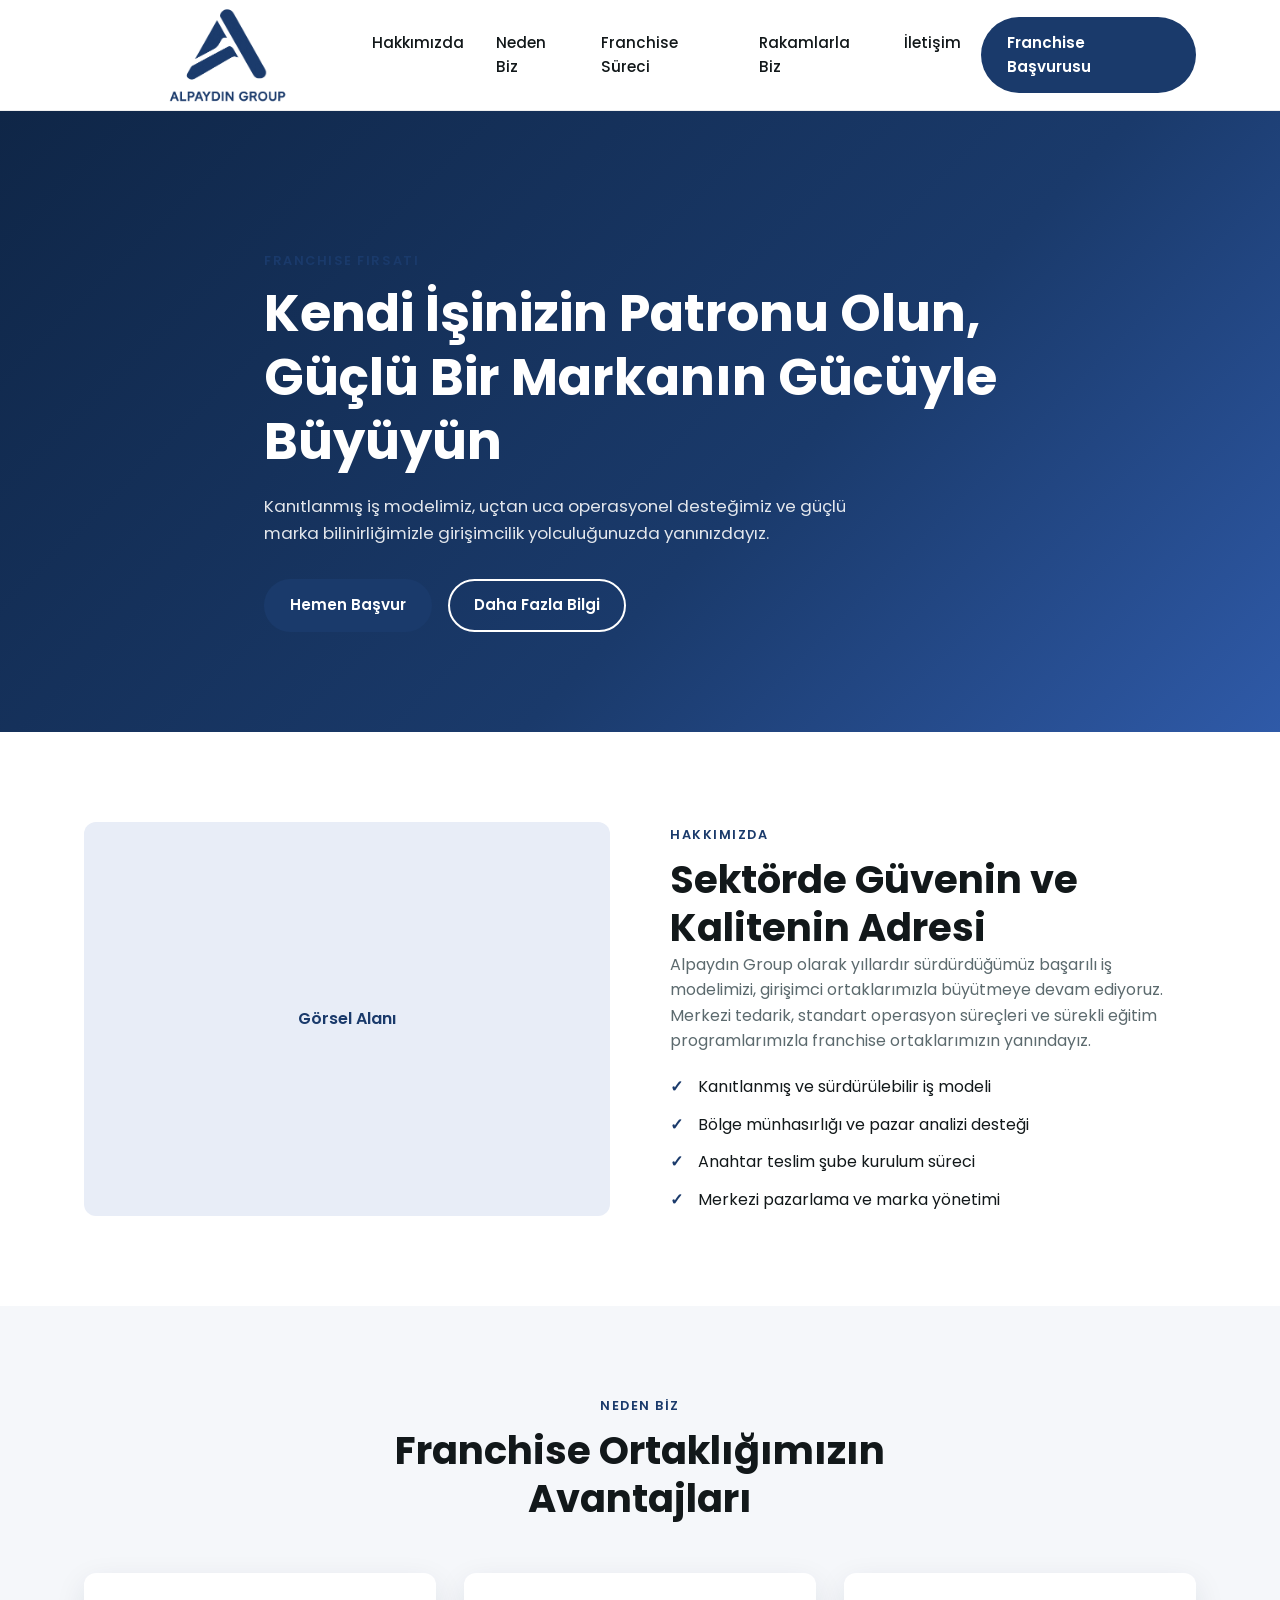
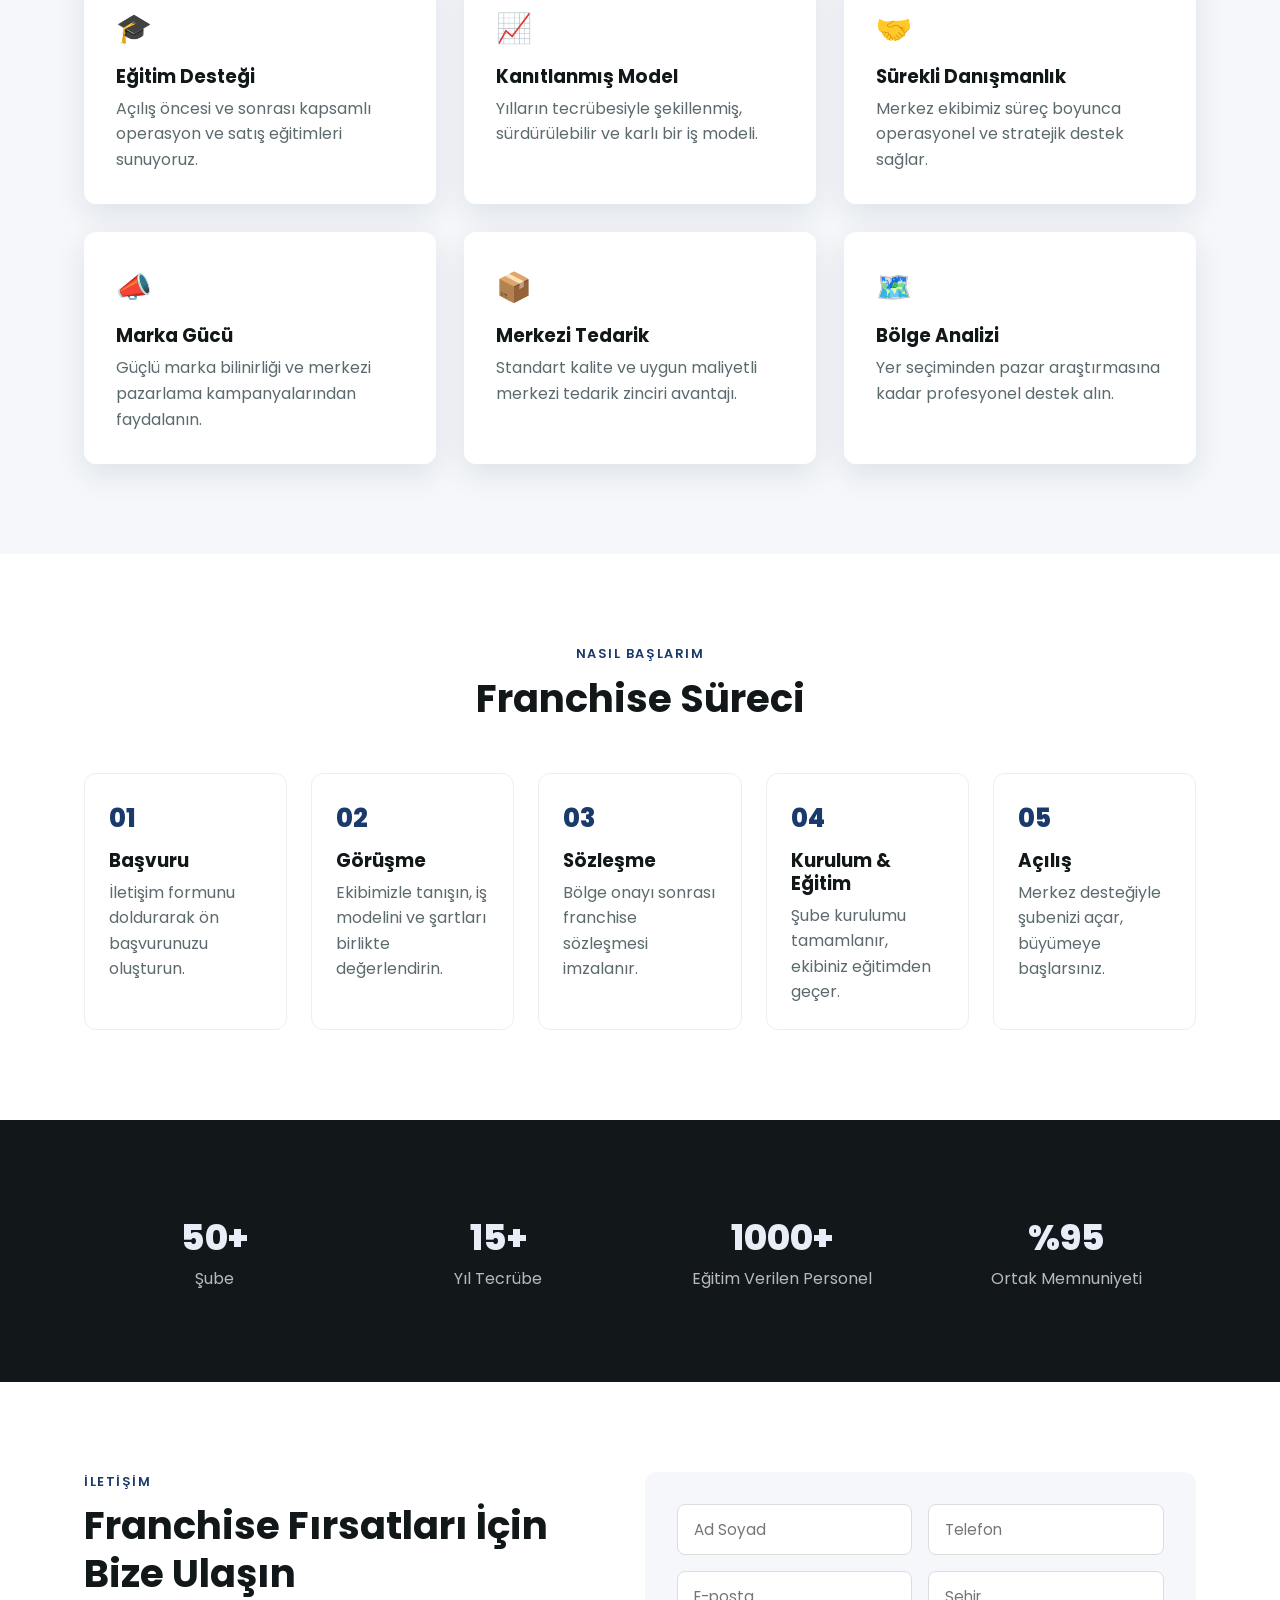
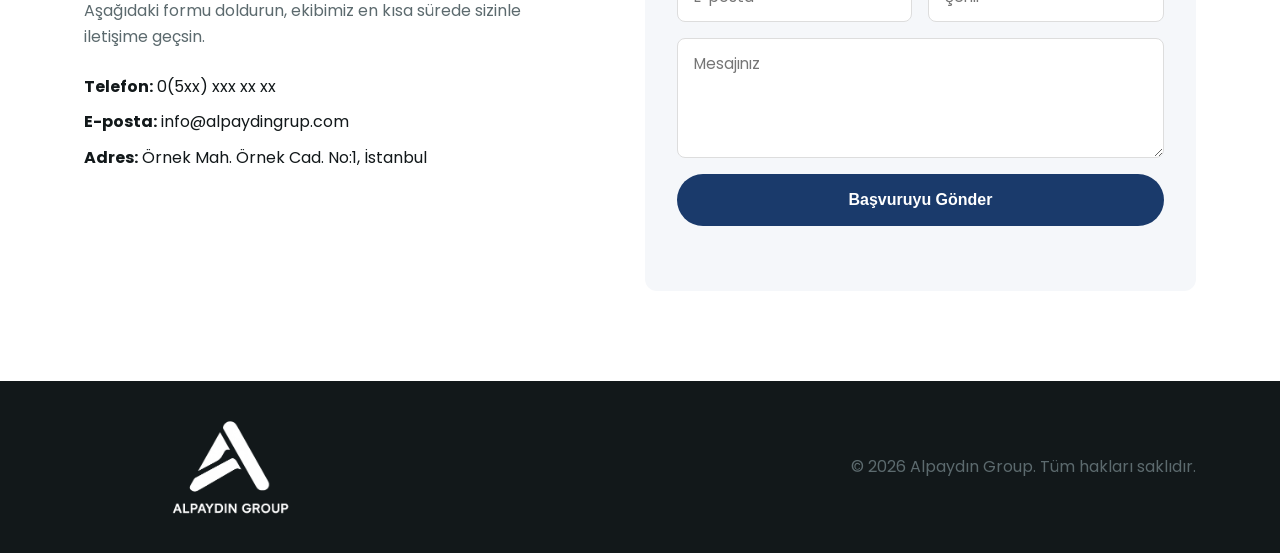
==== commit b0d70734: "Hero altindaki istatistik seridini kaldir" ====
--- a/index.html
+++ b/index.html
@@ -42,15 +42,6 @@
       <a href="#iletisim" class="btn btn--primary">Hemen Başvur</a>
       <a href="#hakkimizda" class="btn btn--ghost">Daha Fazla Bilgi</a>
     </div>
-  </div>
-</section>
-
-<section class="strip">
-  <div class="container strip__inner">
-    <div class="strip__item"><strong>15+</strong><span>Yıllık Sektör Tecrübesi</span></div>
-    <div class="strip__item"><strong>50+</strong><span>Aktif Şube</span></div>
-    <div class="strip__item"><strong>%100</strong><span>Eğitim &amp; Destek</span></div>
-    <div class="strip__item"><strong>7/24</strong><span>Merkez Ofis Desteği</span></div>
   </div>
 </section>
 
--- a/css/style.css
+++ b/css/style.css
@@ -96,15 +96,6 @@
 .hero__desc{color:rgba(255,255,255,.88);font-size:1.05rem;max-width:600px;margin-bottom:32px;}
 .hero__actions{display:flex;gap:16px;flex-wrap:wrap;}
 
-/* Strip */
-.strip{background:var(--primary-dark);padding:28px 0;}
-.strip__inner{
-  display:grid;grid-template-columns:repeat(4,1fr);gap:20px;
-  text-align:center;
-}
-.strip__item strong{display:block;color:#fff;font-size:1.6rem;font-weight:800;}
-.strip__item span{color:rgba(255,255,255,.75);font-size:.85rem;}
-
 /* Sections */
 .section{padding:90px 0;}
 .section--muted{background:var(--bg-muted);}
@@ -174,7 +165,6 @@
   .about,.contact{grid-template-columns:1fr;}
   .cards{grid-template-columns:repeat(2,1fr);}
   .steps{grid-template-columns:repeat(3,1fr);}
-  .strip__inner{grid-template-columns:repeat(2,1fr);}
 }
 @media (max-width:720px){
   .nav,.nav__cta{display:none;}
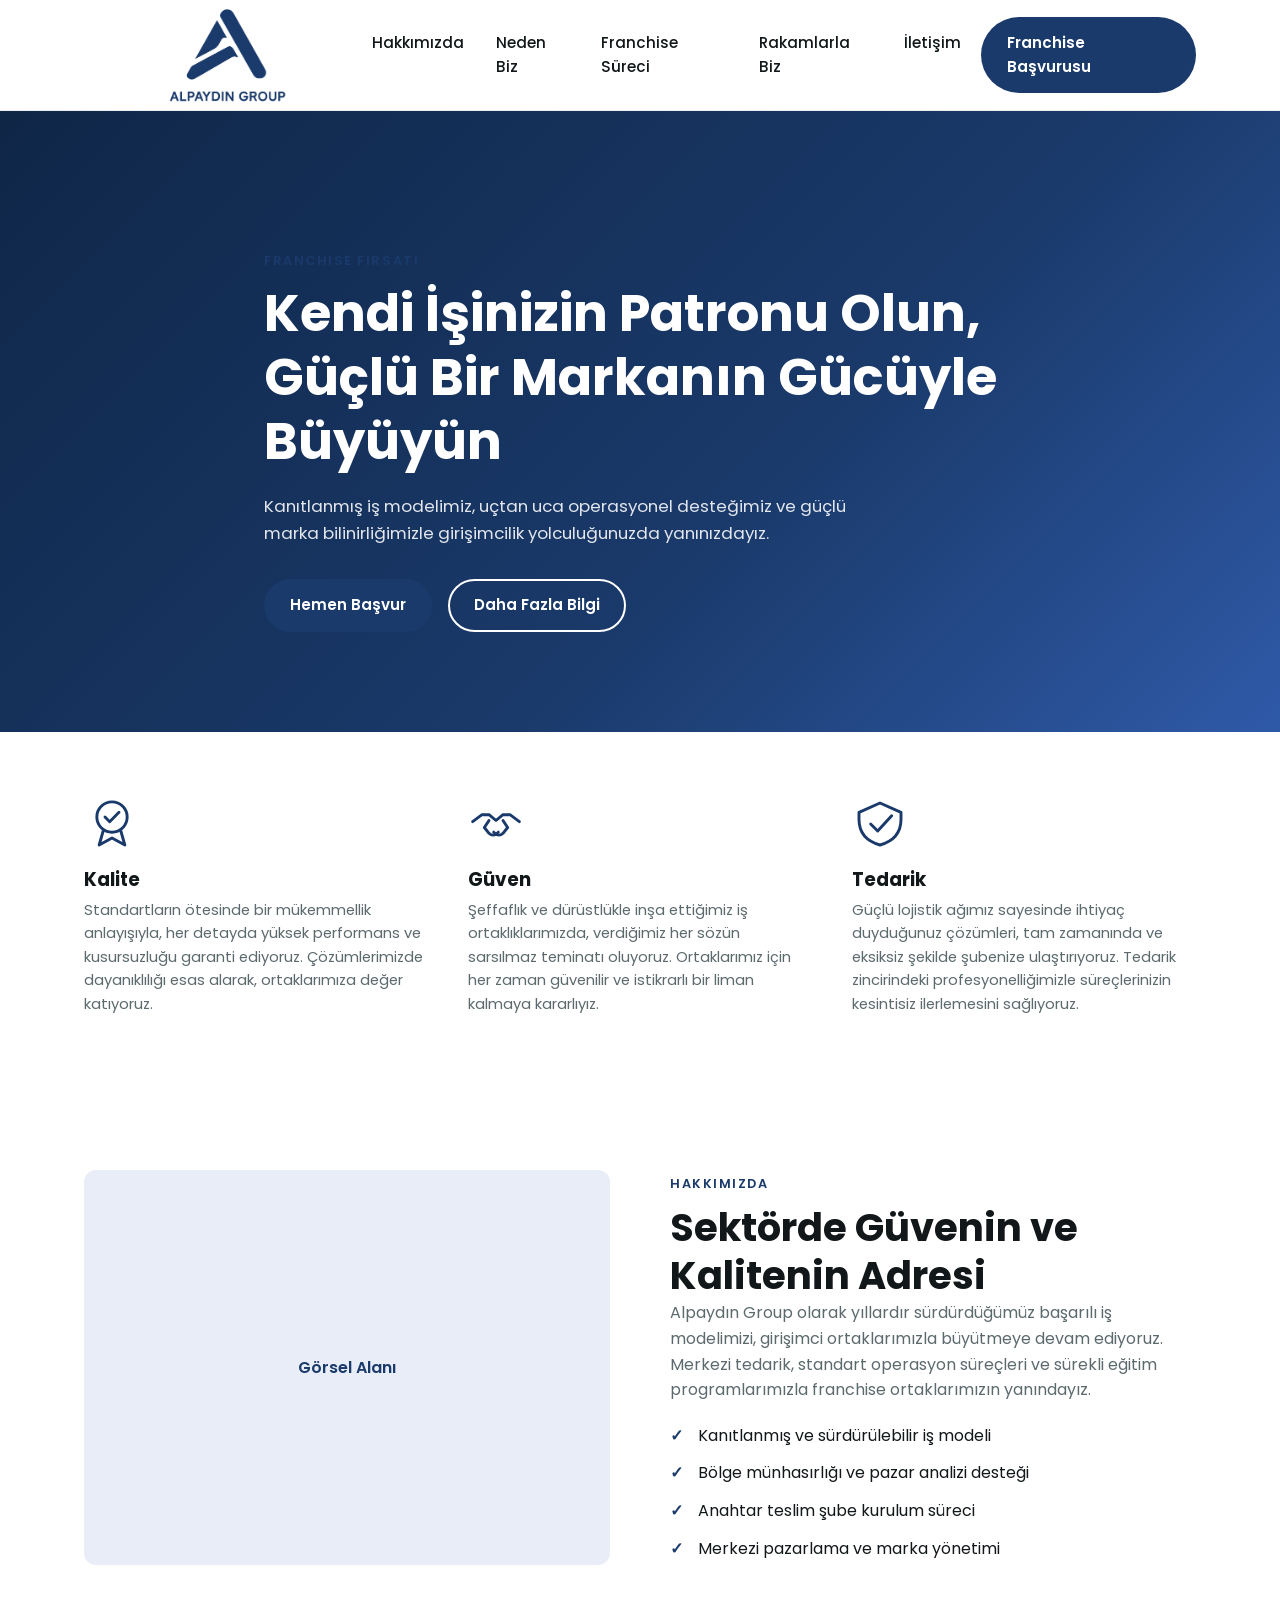
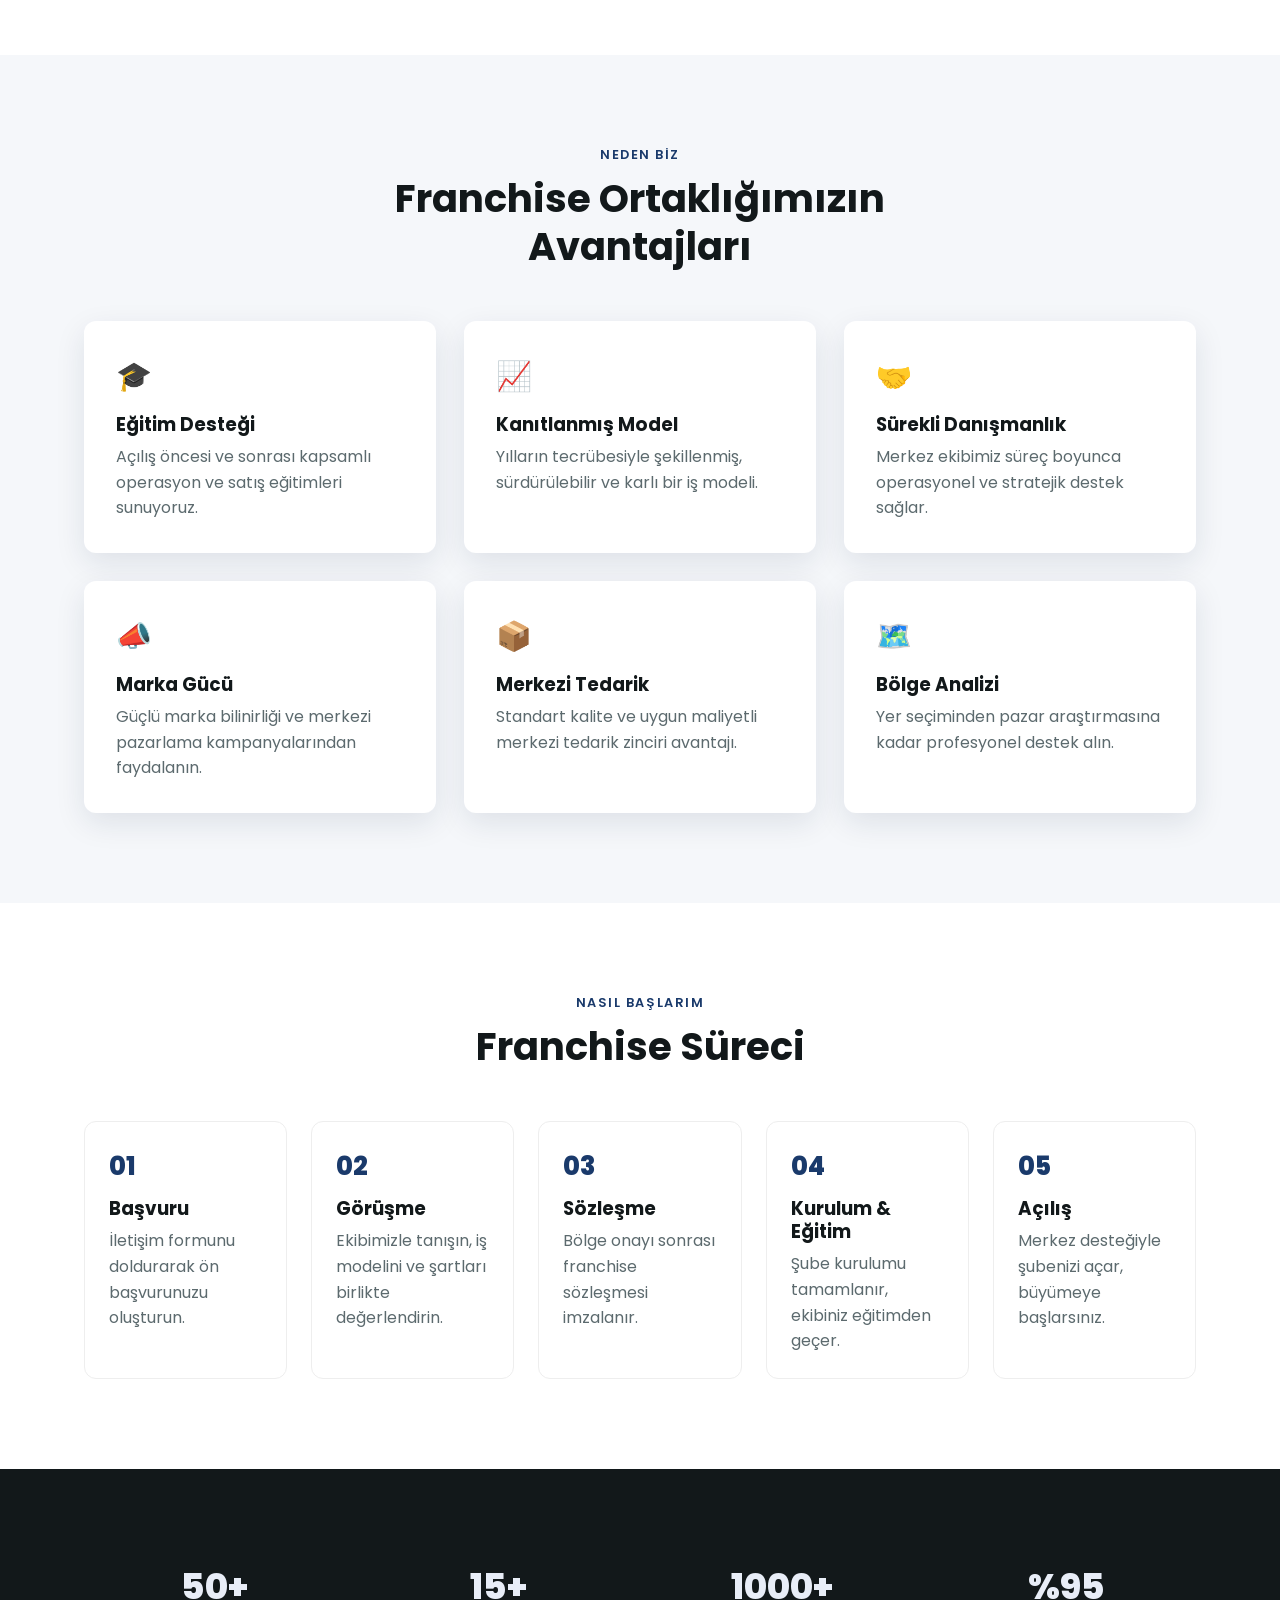
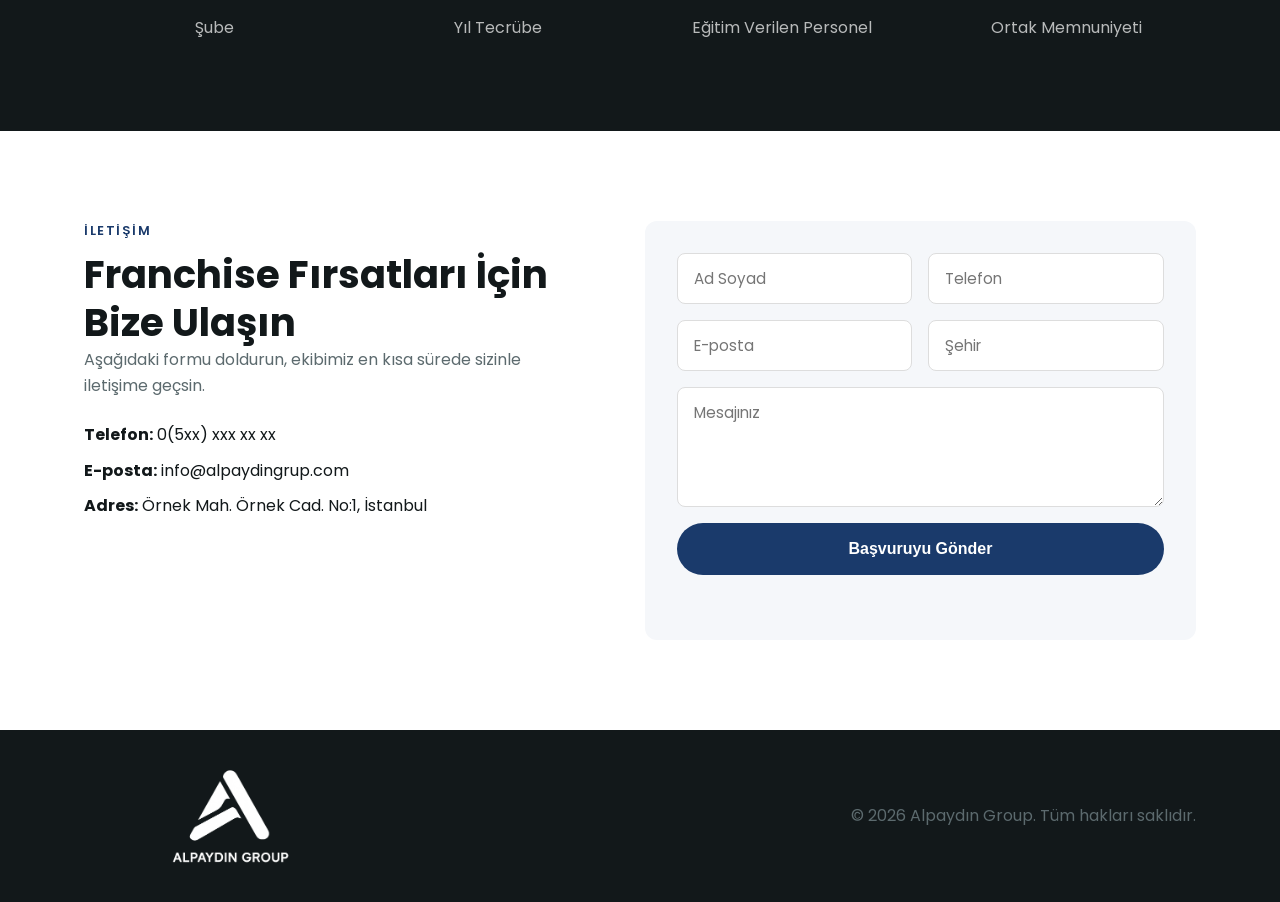
==== commit fbd19e58: "Hero altina Kalite/Guven/Tedarik ozellik bolumu ekle" ====
--- a/index.html
+++ b/index.html
@@ -45,6 +45,49 @@
   </div>
 </section>
 
+<section class="features-strip">
+  <div class="container features-strip__inner">
+    <div class="feature">
+      <div class="feature__icon">
+        <svg viewBox="0 0 48 48" fill="none" xmlns="http://www.w3.org/2000/svg">
+          <circle cx="24" cy="18" r="13" stroke="currentColor" stroke-width="2.5"/>
+          <path d="M17 28 13 42l11-6 11 6-4-14" stroke="currentColor" stroke-width="2.5" stroke-linejoin="round"/>
+          <path d="M18 18l4 4 8-8" stroke="currentColor" stroke-width="2.5" stroke-linecap="round" stroke-linejoin="round"/>
+        </svg>
+      </div>
+      <h3>Kalite</h3>
+      <p>Standartların ötesinde bir mükemmellik anlayışıyla, her detayda yüksek performans ve
+        kusursuzluğu garanti ediyoruz. Çözümlerimizde dayanıklılığı esas alarak, ortaklarımıza
+        değer katıyoruz.</p>
+    </div>
+    <div class="feature">
+      <div class="feature__icon">
+        <svg viewBox="0 0 48 48" fill="none" xmlns="http://www.w3.org/2000/svg">
+          <path d="M4 22l8-6h6l6 5 6-5h6l8 6" stroke="currentColor" stroke-width="2.5" stroke-linecap="round" stroke-linejoin="round"/>
+          <path d="M18 21l-4 6 4 5c2 2 5 2 7 0l1-1" stroke="currentColor" stroke-width="2.5" stroke-linecap="round" stroke-linejoin="round"/>
+          <path d="M30 21l4 6-4 5c-2 2-5 2-7 0l-1-1" stroke="currentColor" stroke-width="2.5" stroke-linecap="round" stroke-linejoin="round"/>
+        </svg>
+      </div>
+      <h3>Güven</h3>
+      <p>Şeffaflık ve dürüstlükle inşa ettiğimiz iş ortaklıklarımızda, verdiğimiz her sözün
+        sarsılmaz teminatı oluyoruz. Ortaklarımız için her zaman güvenilir ve istikrarlı bir
+        liman kalmaya kararlıyız.</p>
+    </div>
+    <div class="feature">
+      <div class="feature__icon">
+        <svg viewBox="0 0 48 48" fill="none" xmlns="http://www.w3.org/2000/svg">
+          <path d="M24 6 6 14v6c0 12 7 19 18 22 11-3 18-10 18-22v-6L24 6z" stroke="currentColor" stroke-width="2.5" stroke-linejoin="round"/>
+          <path d="M16 24l6 6 12-13" stroke="currentColor" stroke-width="2.5" stroke-linecap="round" stroke-linejoin="round"/>
+        </svg>
+      </div>
+      <h3>Tedarik</h3>
+      <p>Güçlü lojistik ağımız sayesinde ihtiyaç duyduğunuz çözümleri, tam zamanında ve eksiksiz
+        şekilde şubenize ulaştırıyoruz. Tedarik zincirindeki profesyonelliğimizle süreçlerinizin
+        kesintisiz ilerlemesini sağlıyoruz.</p>
+    </div>
+  </div>
+</section>
+
 <section class="section" id="hakkimizda">
   <div class="container about">
     <div class="about__media">
--- a/css/style.css
+++ b/css/style.css
@@ -96,6 +96,18 @@
 .hero__desc{color:rgba(255,255,255,.88);font-size:1.05rem;max-width:600px;margin-bottom:32px;}
 .hero__actions{display:flex;gap:16px;flex-wrap:wrap;}
 
+/* Features strip */
+.features-strip{padding:64px 0;background:#fff;}
+.features-strip__inner{
+  display:grid;grid-template-columns:repeat(3,1fr);gap:40px;
+}
+.feature__icon{
+  width:56px;height:56px;color:var(--primary);margin-bottom:16px;
+}
+.feature__icon svg{width:100%;height:100%;}
+.feature h3{color:var(--dark);}
+.feature p{font-size:.92rem;}
+
 /* Sections */
 .section{padding:90px 0;}
 .section--muted{background:var(--bg-muted);}
@@ -165,6 +177,7 @@
   .about,.contact{grid-template-columns:1fr;}
   .cards{grid-template-columns:repeat(2,1fr);}
   .steps{grid-template-columns:repeat(3,1fr);}
+  .features-strip__inner{grid-template-columns:1fr;gap:32px;}
 }
 @media (max-width:720px){
   .nav,.nav__cta{display:none;}
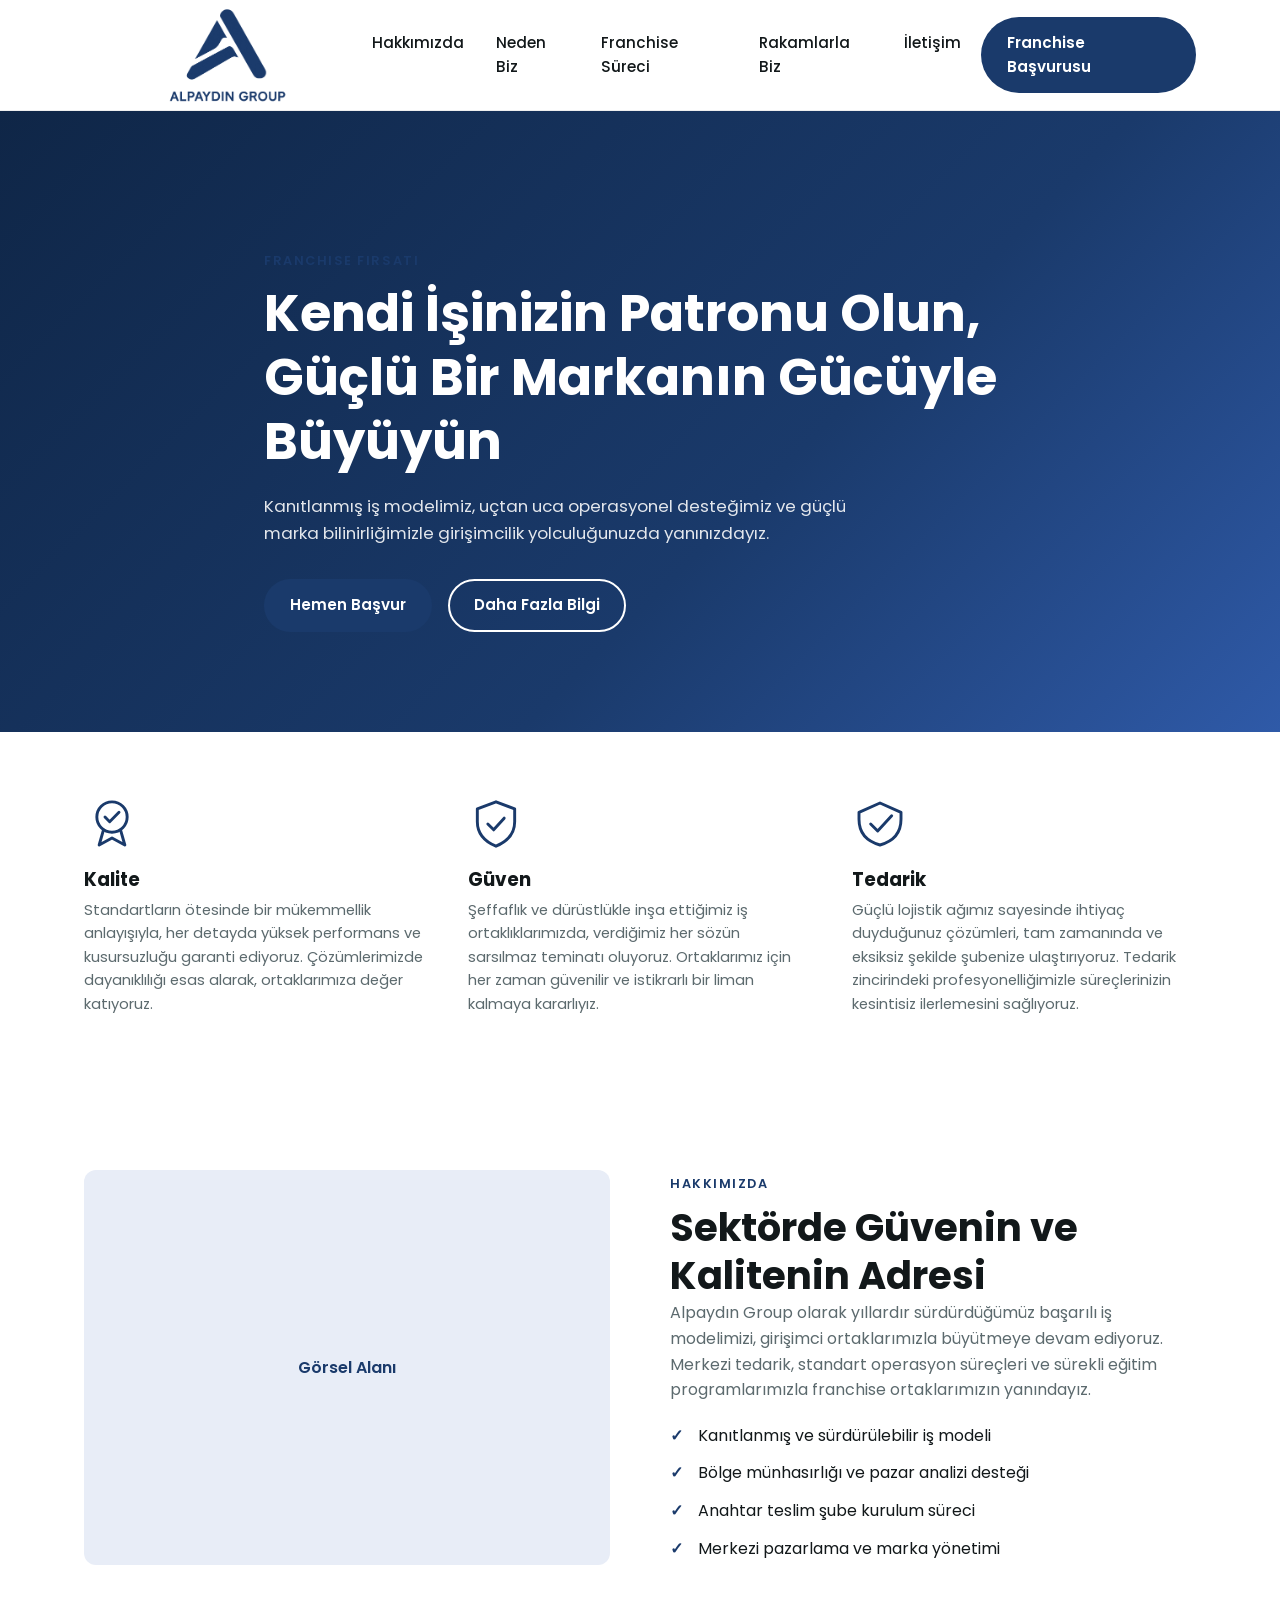
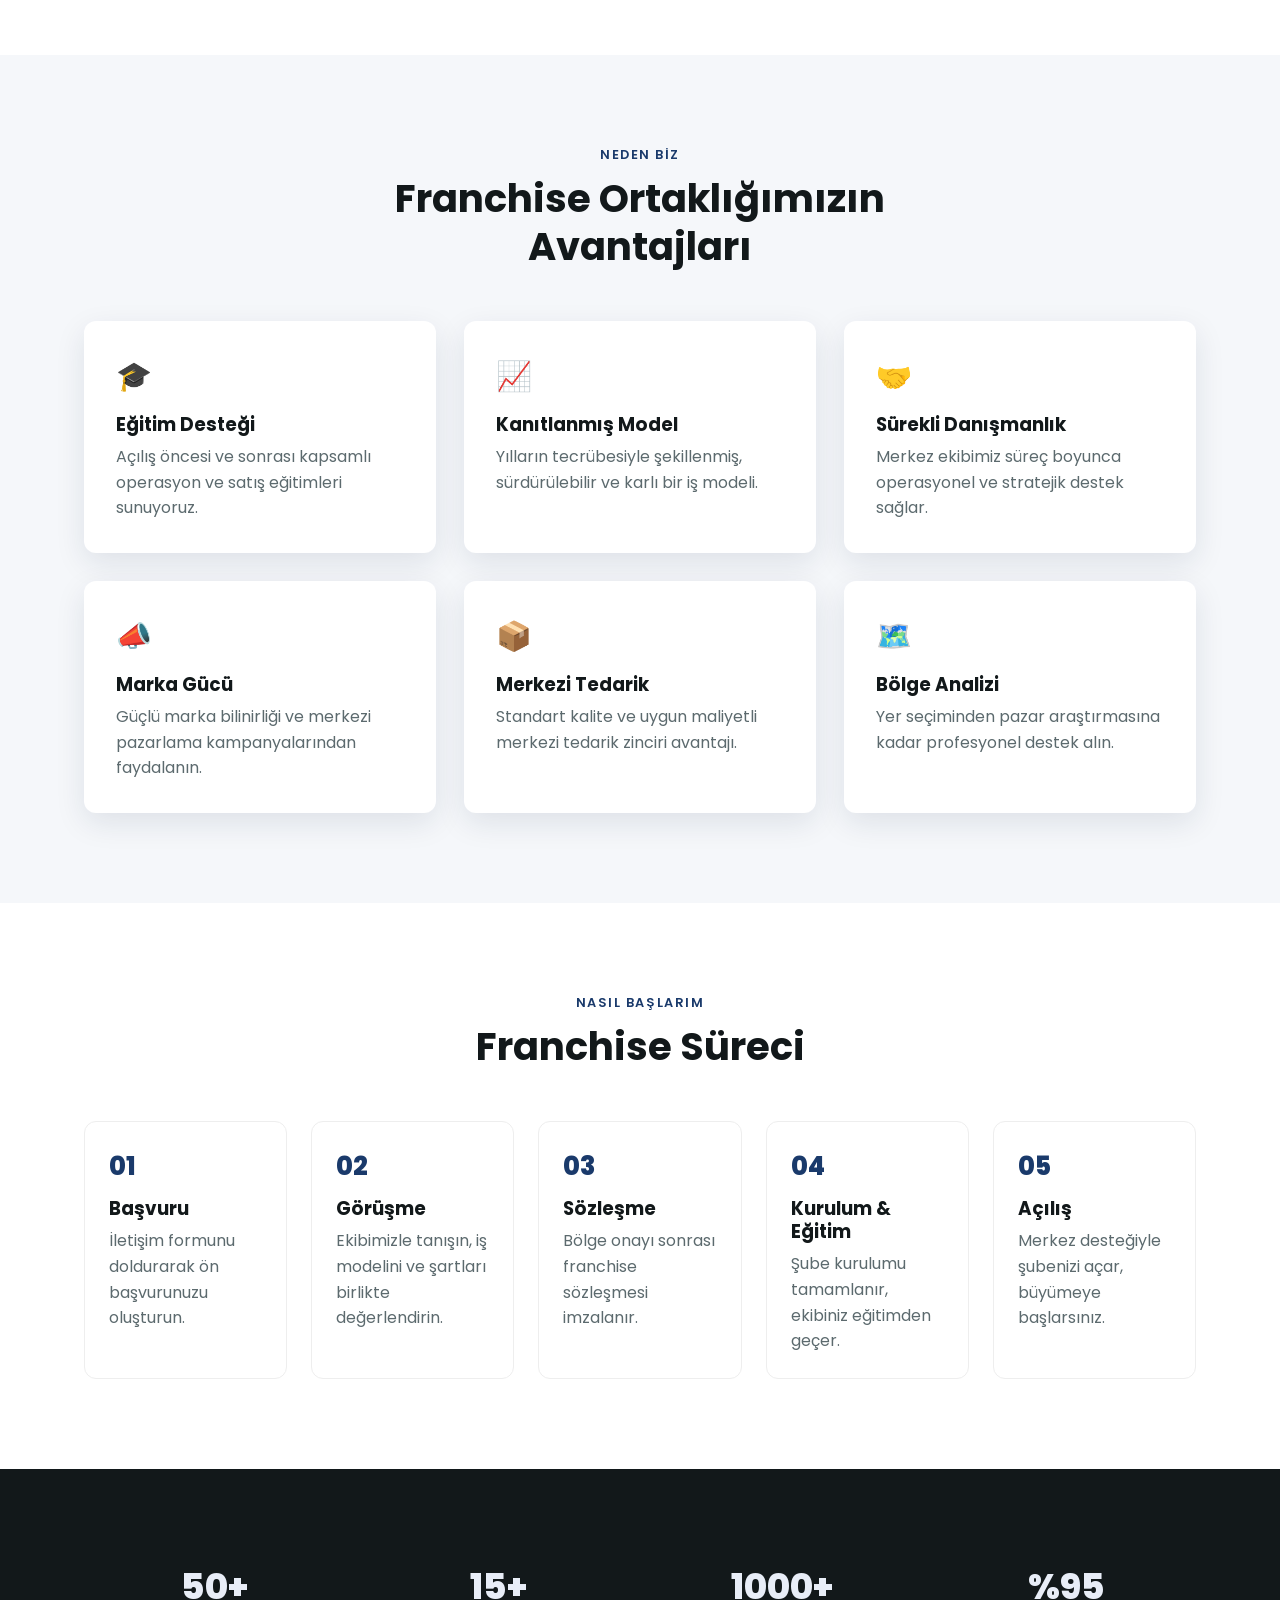
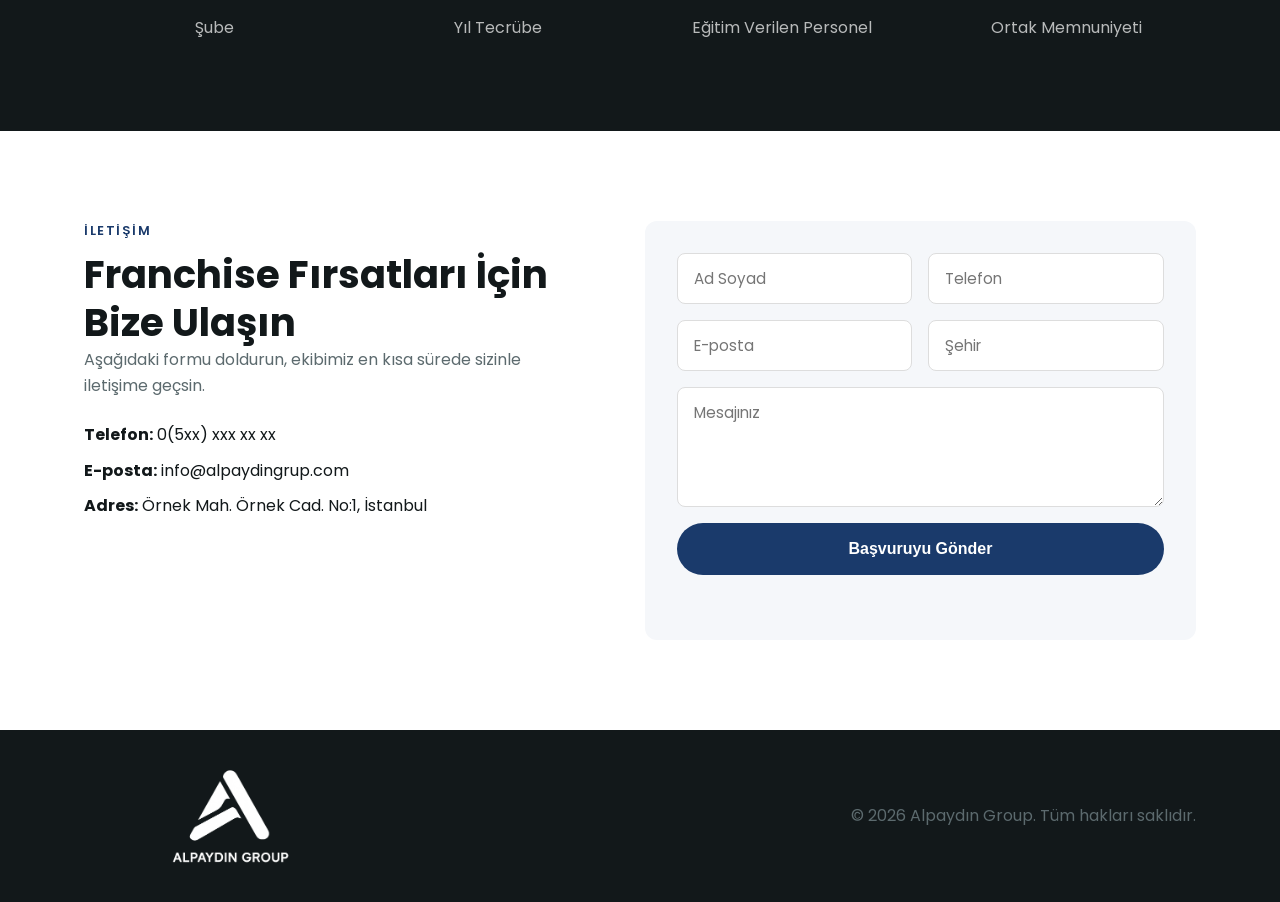
==== commit e8e94f68: "Guven ikonunu kalkan simgesiyle degistir" ====
--- a/index.html
+++ b/index.html
@@ -63,9 +63,8 @@
     <div class="feature">
       <div class="feature__icon">
         <svg viewBox="0 0 48 48" fill="none" xmlns="http://www.w3.org/2000/svg">
-          <path d="M4 22l8-6h6l6 5 6-5h6l8 6" stroke="currentColor" stroke-width="2.5" stroke-linecap="round" stroke-linejoin="round"/>
-          <path d="M18 21l-4 6 4 5c2 2 5 2 7 0l1-1" stroke="currentColor" stroke-width="2.5" stroke-linecap="round" stroke-linejoin="round"/>
-          <path d="M30 21l4 6-4 5c-2 2-5 2-7 0l-1-1" stroke="currentColor" stroke-width="2.5" stroke-linecap="round" stroke-linejoin="round"/>
+          <path d="M24 5l16 6v11c0 10-6.5 17-16 21C14.5 39 8 32 8 22V11l16-6z" stroke="currentColor" stroke-width="2.5" stroke-linejoin="round"/>
+          <path d="M17 24l5 5 9-10" stroke="currentColor" stroke-width="2.5" stroke-linecap="round" stroke-linejoin="round"/>
         </svg>
       </div>
       <h3>Güven</h3>
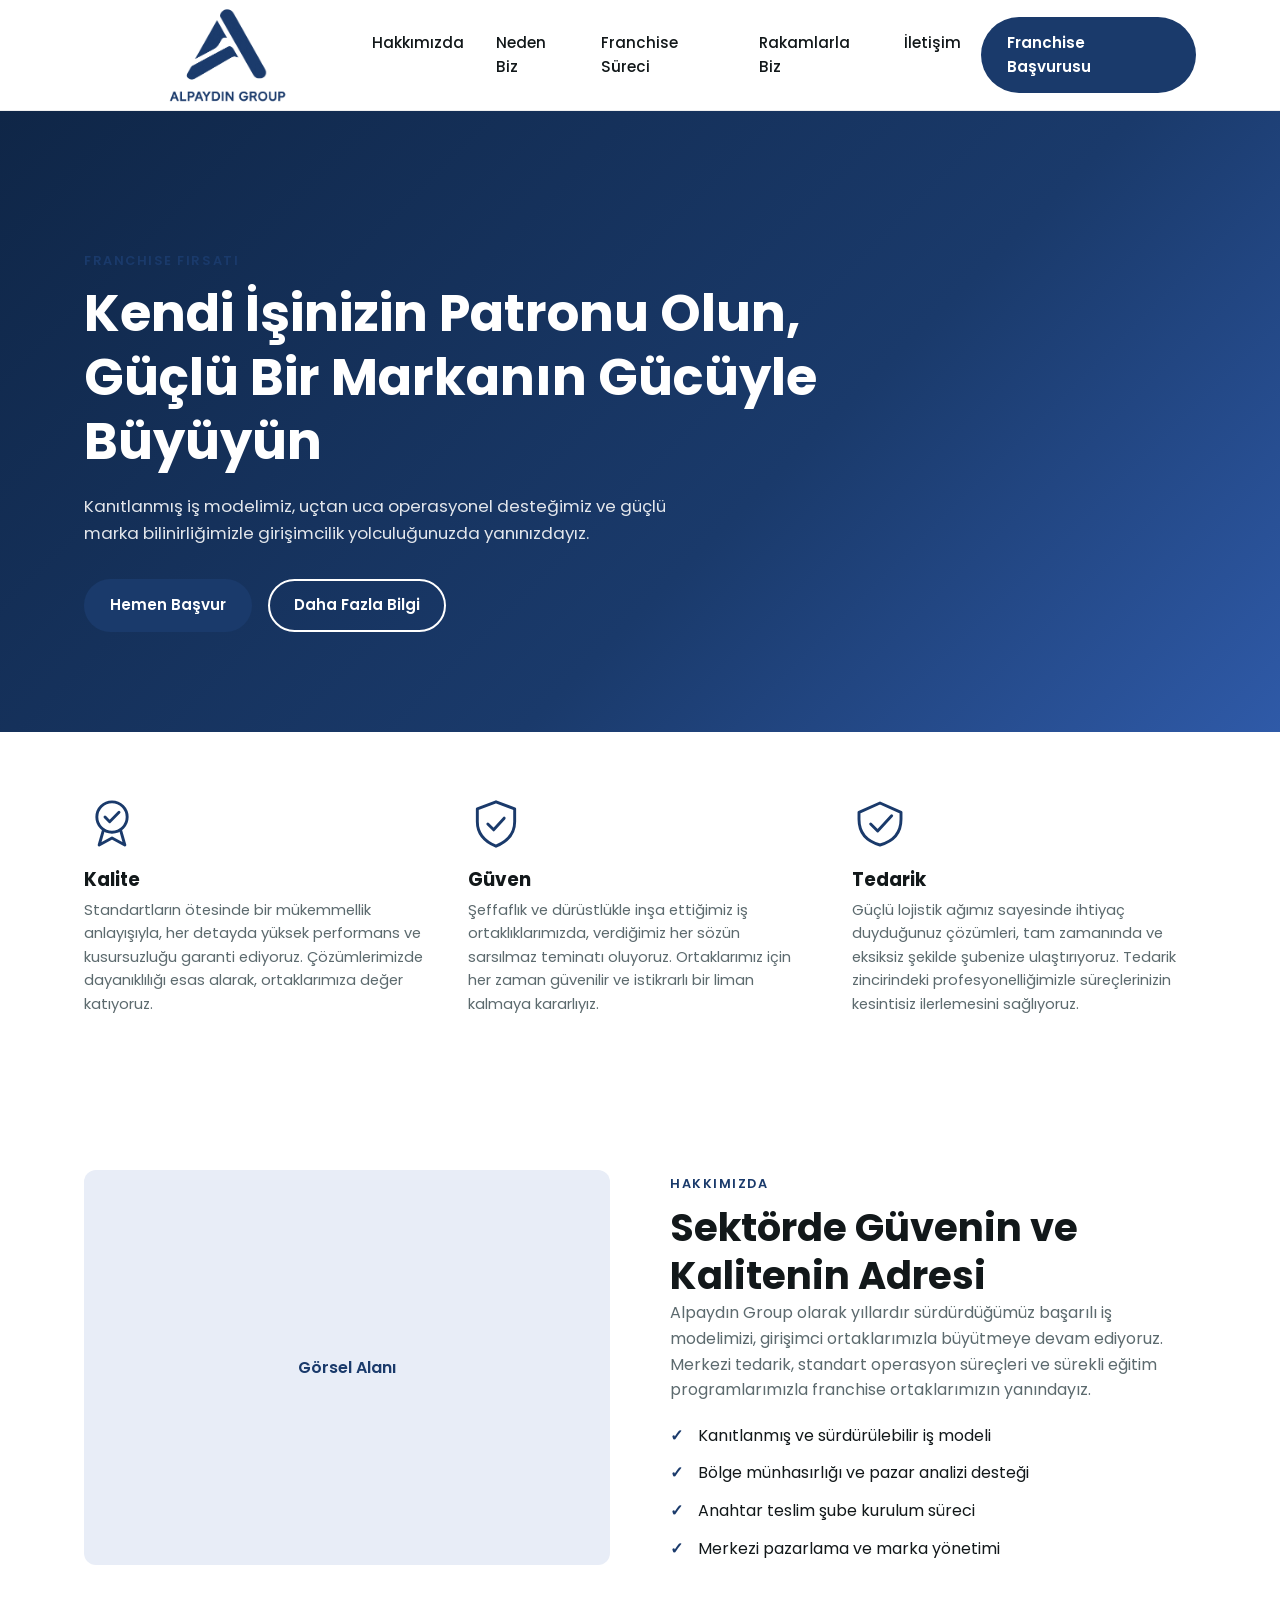
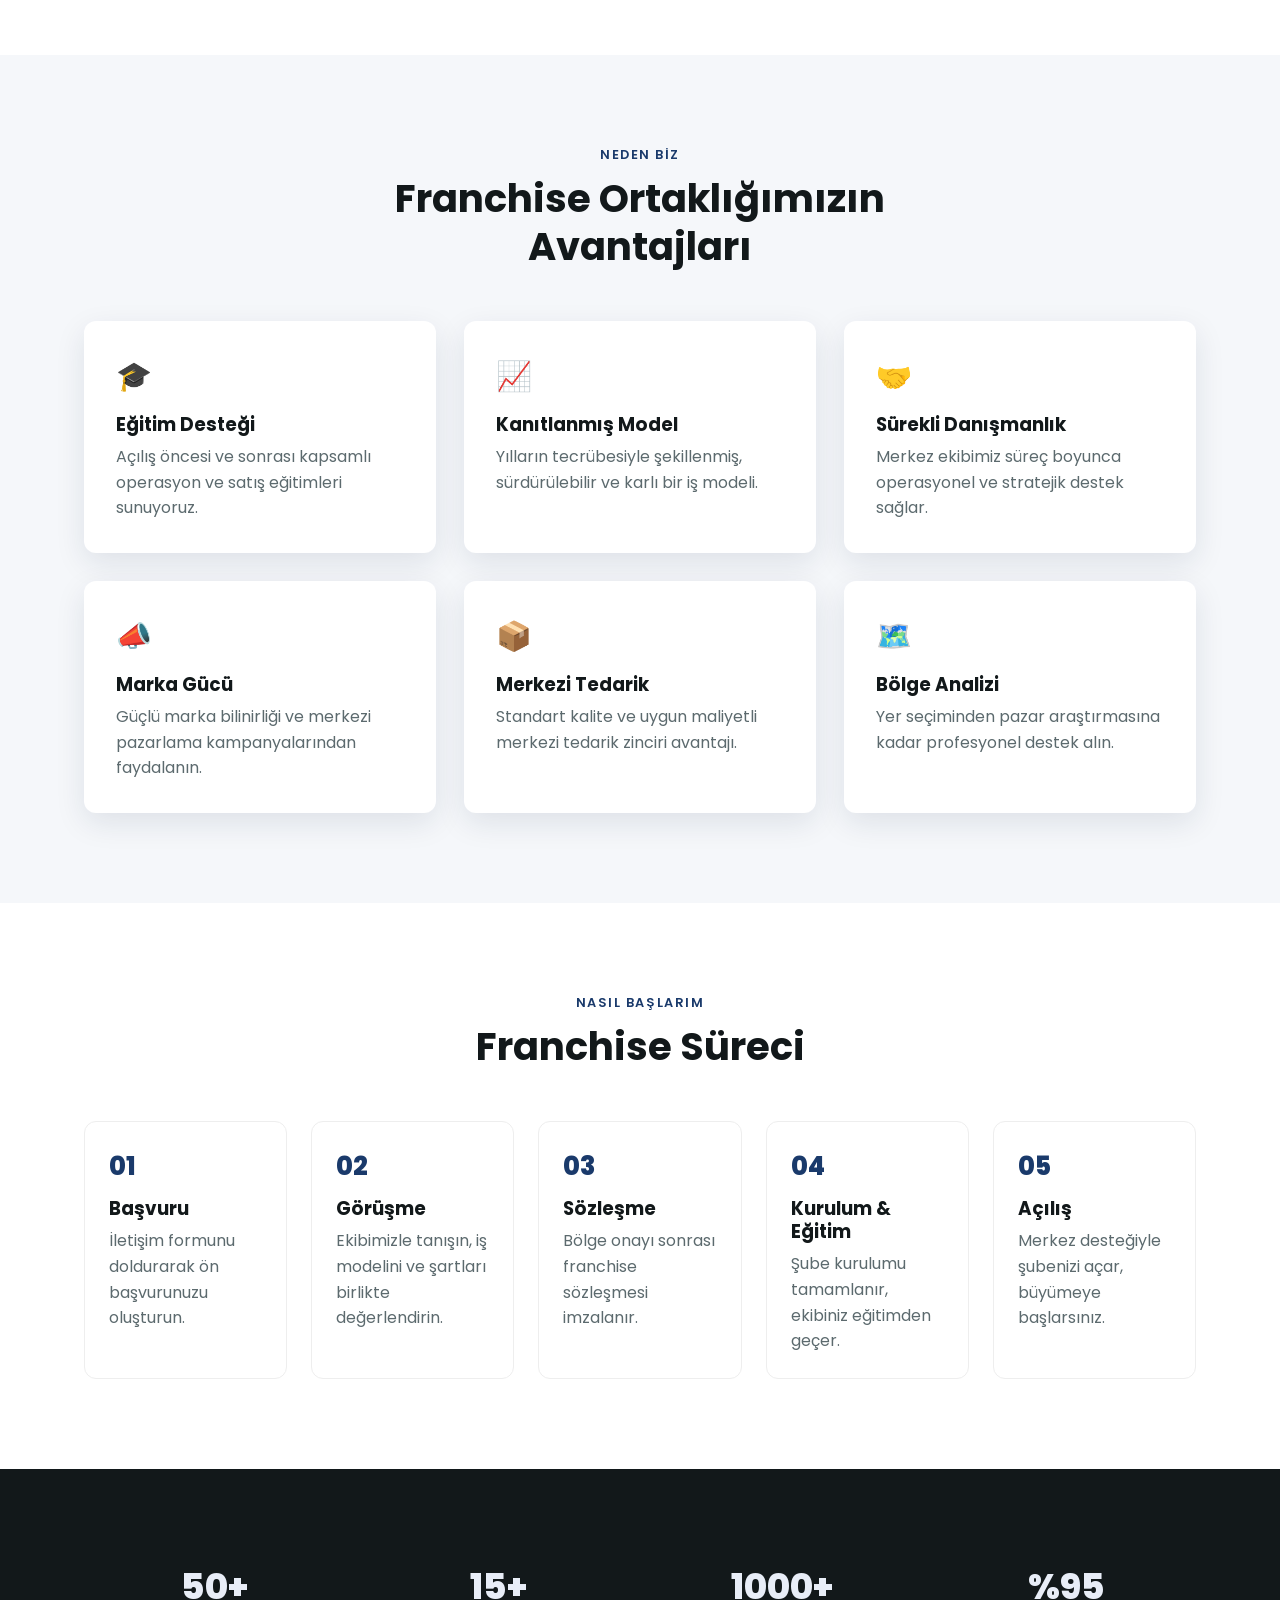
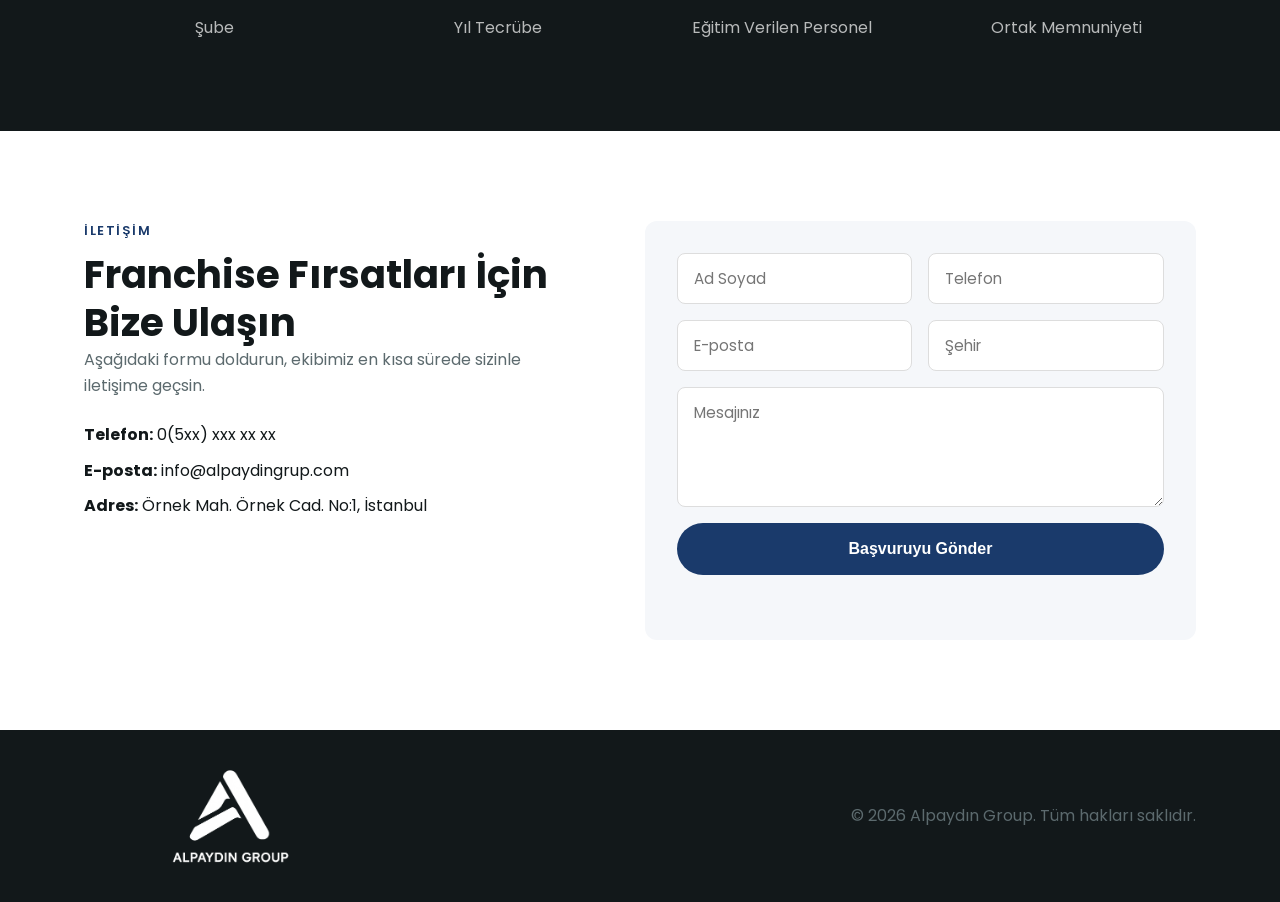
==== commit 6a219f00: "Hero bolumunu iki konteynerli grid yapisina cevir" ====
--- a/index.html
+++ b/index.html
@@ -34,14 +34,17 @@
 <section class="hero">
   <div class="hero__bg"></div>
   <div class="container hero__inner">
-    <p class="eyebrow">FRANCHISE FIRSATI</p>
-    <h1>Kendi İşinizin Patronu Olun,<br>Güçlü Bir Markanın Gücüyle Büyüyün</h1>
-    <p class="hero__desc">Kanıtlanmış iş modelimiz, uçtan uca operasyonel desteğimiz ve güçlü marka bilinirliğimizle
-      girişimcilik yolculuğunuzda yanınızdayız.</p>
-    <div class="hero__actions">
-      <a href="#iletisim" class="btn btn--primary">Hemen Başvur</a>
-      <a href="#hakkimizda" class="btn btn--ghost">Daha Fazla Bilgi</a>
-    </div>
+    <div class="hero__col hero__col--text">
+      <p class="eyebrow">FRANCHISE FIRSATI</p>
+      <h1>Kendi İşinizin Patronu Olun,<br>Güçlü Bir Markanın Gücüyle Büyüyün</h1>
+      <p class="hero__desc">Kanıtlanmış iş modelimiz, uçtan uca operasyonel desteğimiz ve güçlü marka bilinirliğimizle
+        girişimcilik yolculuğunuzda yanınızdayız.</p>
+      <div class="hero__actions">
+        <a href="#iletisim" class="btn btn--primary">Hemen Başvur</a>
+        <a href="#hakkimizda" class="btn btn--ghost">Daha Fazla Bilgi</a>
+      </div>
+    </div>
+    <div class="hero__col hero__col--visual"></div>
   </div>
 </section>
 
--- a/css/style.css
+++ b/css/style.css
@@ -91,10 +91,22 @@
   background:linear-gradient(135deg,var(--primary-dark),var(--primary) 60%,#2f5aa8);
   z-index:-1;
 }
-.hero__inner{max-width:800px;}
+.hero__inner{
+  display:grid;
+  grid-template-columns:minmax(0,800px) 1fr;
+  align-items:center;
+  gap:40px;
+}
+.hero__col--text{max-width:800px;}
 .hero h1{margin-bottom:20px;}
 .hero__desc{color:rgba(255,255,255,.88);font-size:1.05rem;max-width:600px;margin-bottom:32px;}
 .hero__actions{display:flex;gap:16px;flex-wrap:wrap;}
+.hero__col--visual{min-height:360px;}
+
+@media (max-width:900px){
+  .hero__inner{grid-template-columns:1fr;}
+  .hero__col--visual{display:none;}
+}
 
 /* Features strip */
 .features-strip{padding:64px 0;background:#fff;}
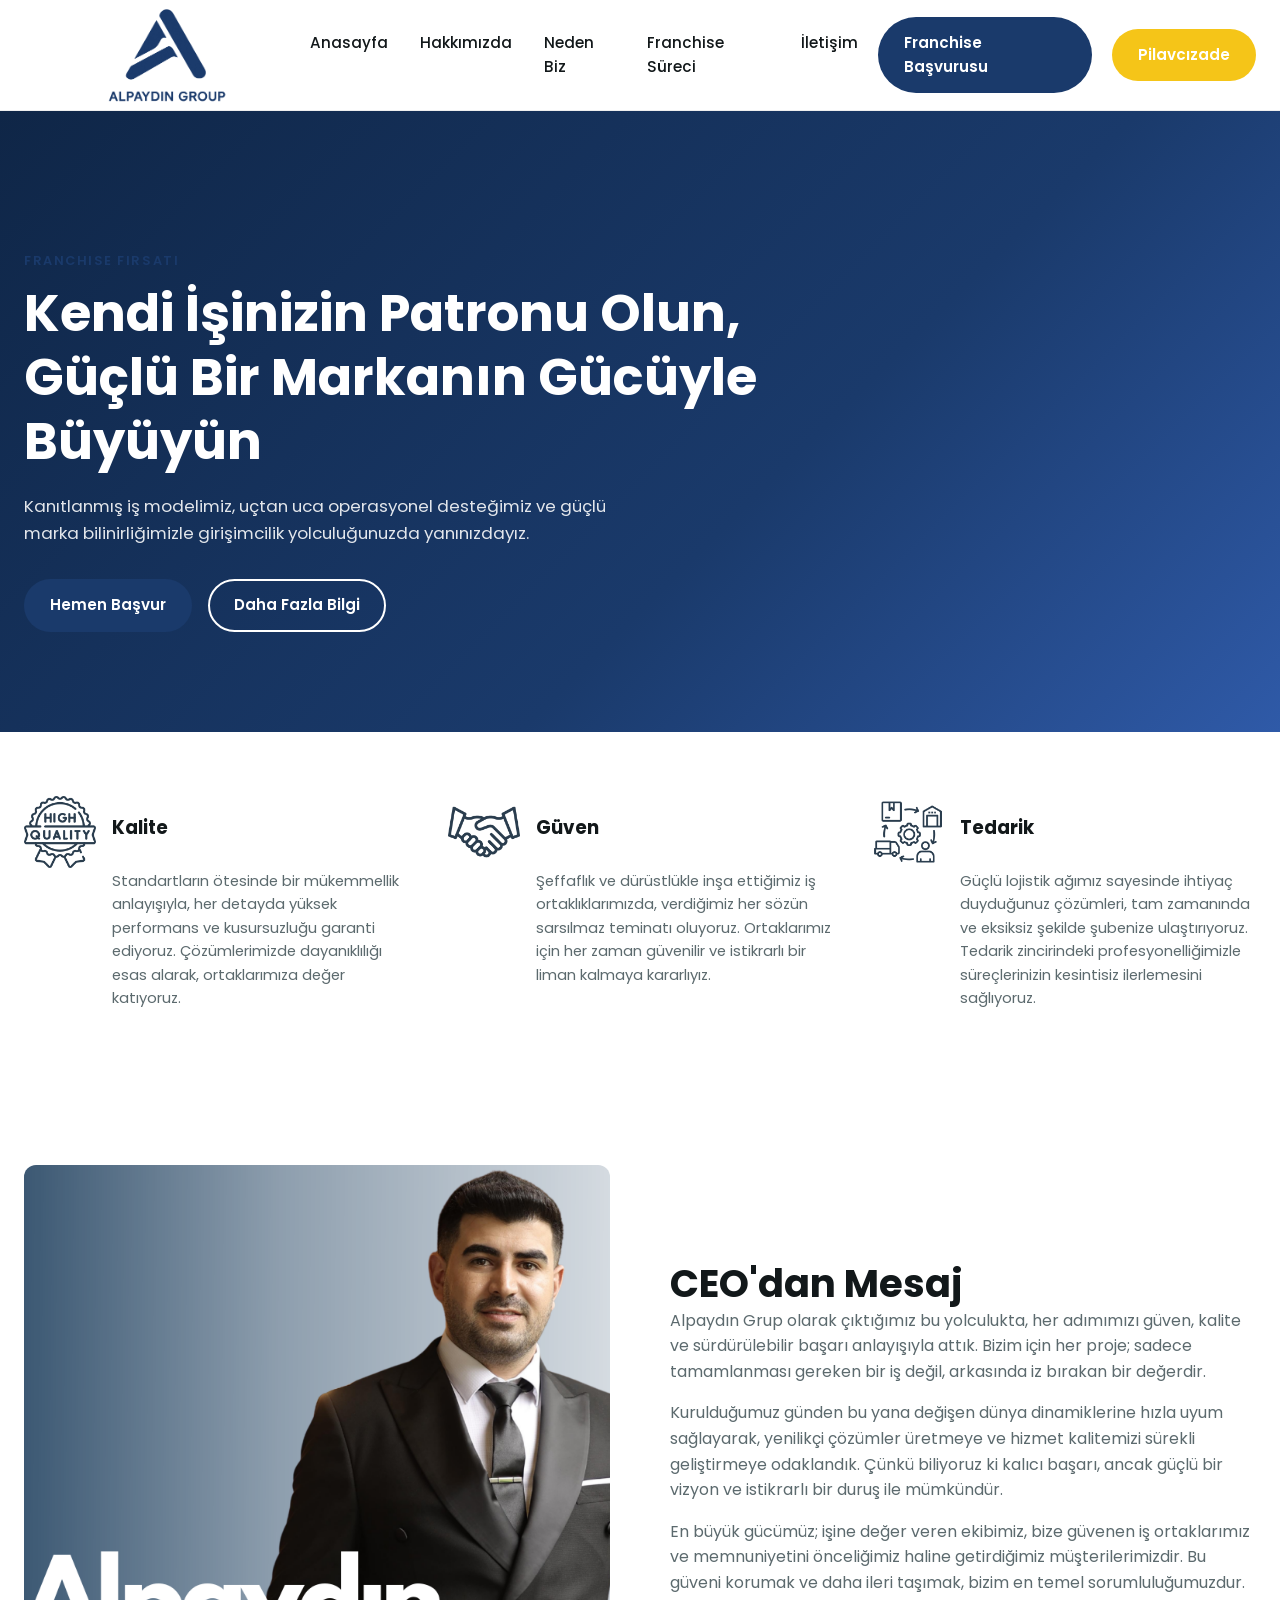
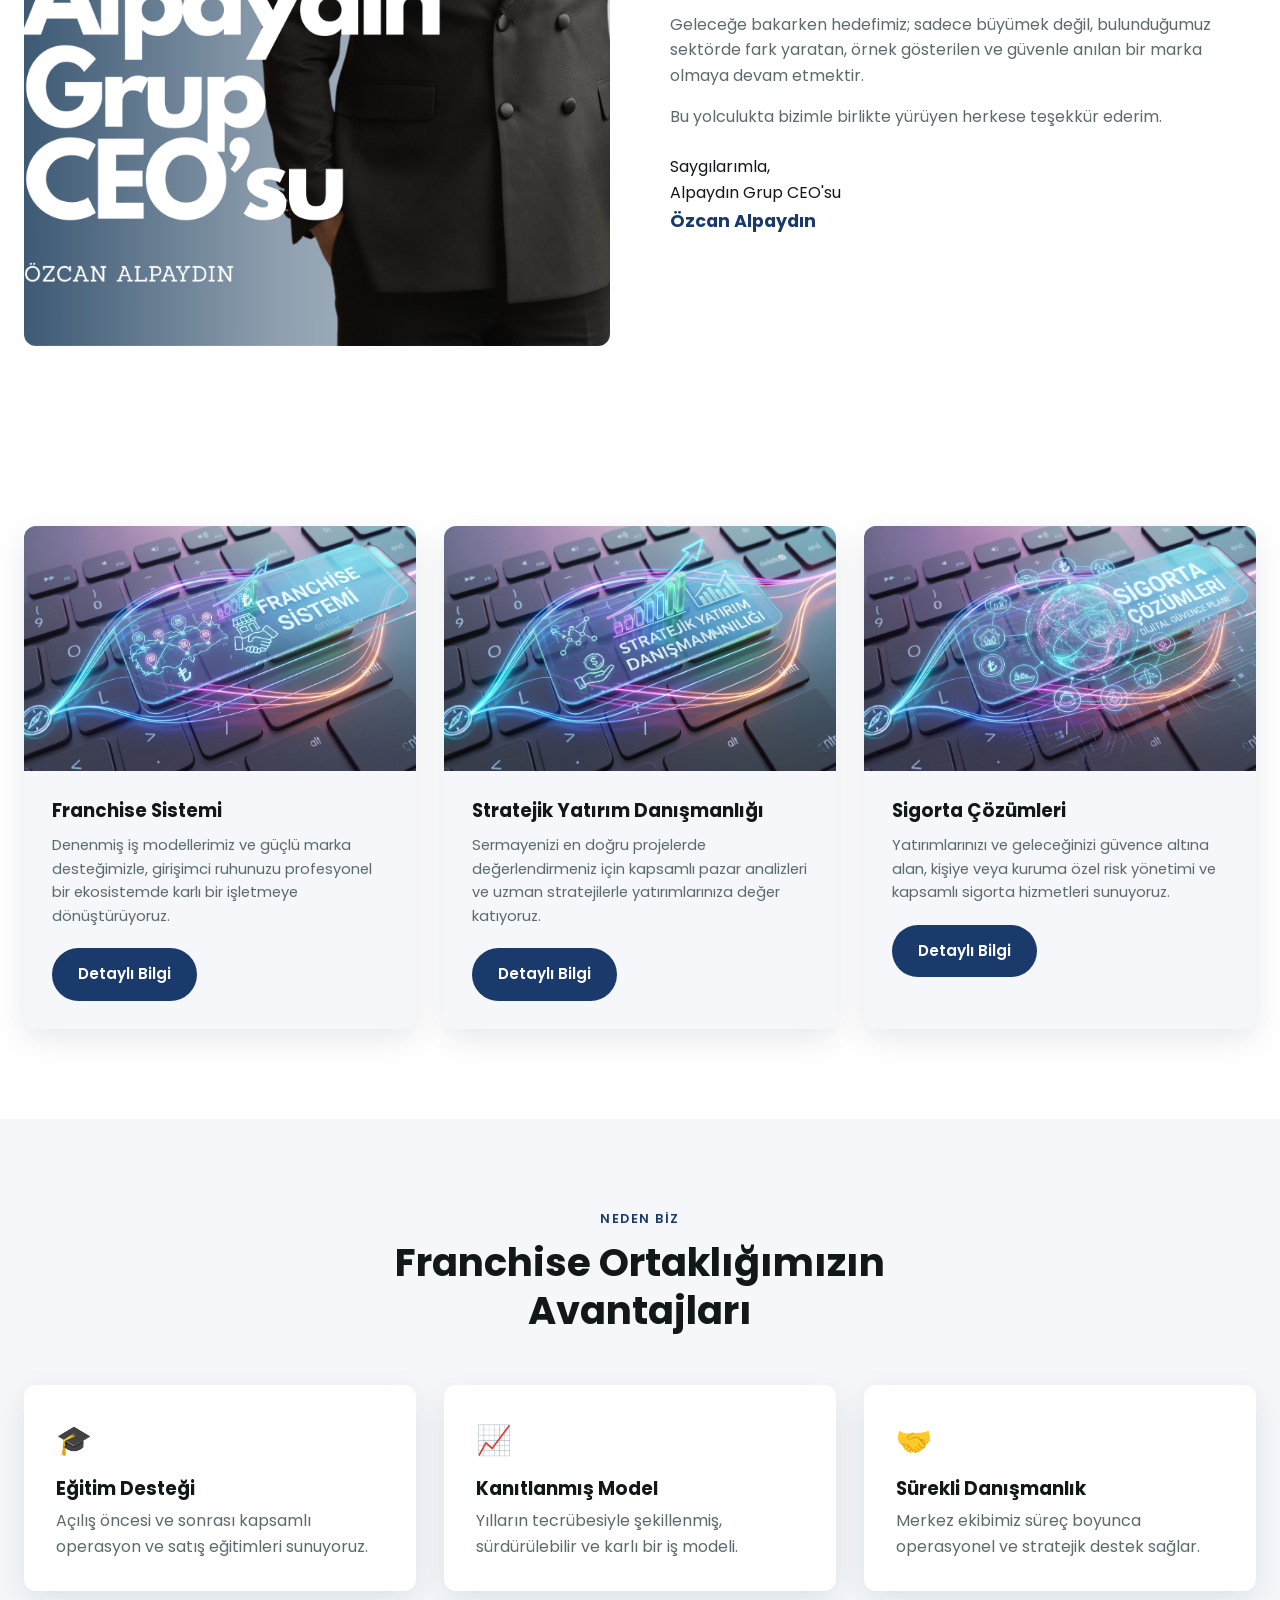
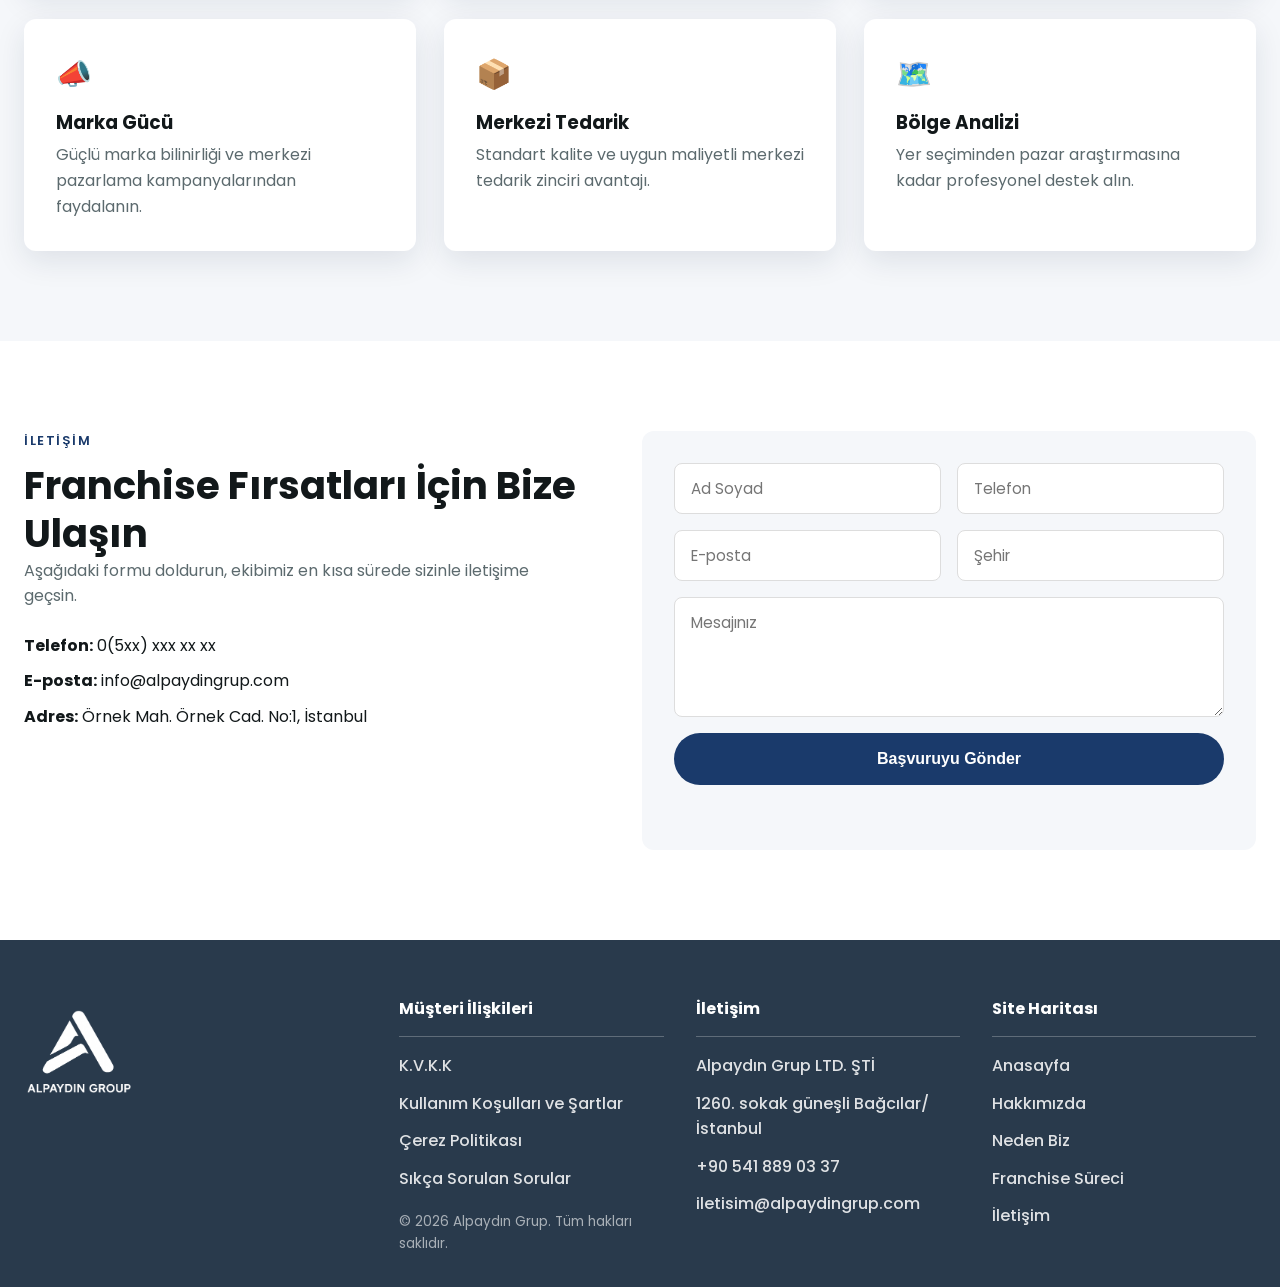
==== commit e6c6ba69: "Yeni sayfalar ekle: Hakkimizda, Franchise Sureci/Sistemi, Yatirim Danismanligi, Sigorta Cozumleri, P" ====
--- a/index.html
+++ b/index.html
@@ -18,13 +18,14 @@
       <img src="assets/logo/logo-header.png" alt="Alpaydın Group Logo">
     </a>
     <nav class="nav" id="nav">
-      <a href="#hakkimizda">Hakkımızda</a>
+      <a href="index.html">Anasayfa</a>
+      <a href="hakkimizda.html">Hakkımızda</a>
       <a href="#avantajlar">Neden Biz</a>
-      <a href="#surec">Franchise Süreci</a>
-      <a href="#istatistik">Rakamlarla Biz</a>
+      <a href="franchise.html">Franchise Süreci</a>
       <a href="#iletisim">İletişim</a>
     </nav>
     <a href="#iletisim" class="btn btn--primary nav__cta">Franchise Başvurusu</a>
+    <a href="pilavcizade.html" class="btn btn--yellow nav__cta">Pilavcızade</a>
     <button class="hamburger" id="hamburger" aria-label="Menü">
       <span></span><span></span><span></span>
     </button>
@@ -41,7 +42,7 @@
         girişimcilik yolculuğunuzda yanınızdayız.</p>
       <div class="hero__actions">
         <a href="#iletisim" class="btn btn--primary">Hemen Başvur</a>
-        <a href="#hakkimizda" class="btn btn--ghost">Daha Fazla Bilgi</a>
+        <a href="hakkimizda.html" class="btn btn--ghost">Daha Fazla Bilgi</a>
       </div>
     </div>
     <div class="hero__col hero__col--visual"></div>
@@ -51,38 +52,34 @@
 <section class="features-strip">
   <div class="container features-strip__inner">
     <div class="feature">
-      <div class="feature__icon">
-        <svg viewBox="0 0 48 48" fill="none" xmlns="http://www.w3.org/2000/svg">
-          <circle cx="24" cy="18" r="13" stroke="currentColor" stroke-width="2.5"/>
-          <path d="M17 28 13 42l11-6 11 6-4-14" stroke="currentColor" stroke-width="2.5" stroke-linejoin="round"/>
-          <path d="M18 18l4 4 8-8" stroke="currentColor" stroke-width="2.5" stroke-linecap="round" stroke-linejoin="round"/>
-        </svg>
-      </div>
-      <h3>Kalite</h3>
+      <div class="feature__head">
+        <div class="feature__icon">
+          <img src="assets/img/kalite-icon.png" alt="" loading="lazy">
+        </div>
+        <h3>Kalite</h3>
+      </div>
       <p>Standartların ötesinde bir mükemmellik anlayışıyla, her detayda yüksek performans ve
         kusursuzluğu garanti ediyoruz. Çözümlerimizde dayanıklılığı esas alarak, ortaklarımıza
         değer katıyoruz.</p>
     </div>
     <div class="feature">
-      <div class="feature__icon">
-        <svg viewBox="0 0 48 48" fill="none" xmlns="http://www.w3.org/2000/svg">
-          <path d="M24 5l16 6v11c0 10-6.5 17-16 21C14.5 39 8 32 8 22V11l16-6z" stroke="currentColor" stroke-width="2.5" stroke-linejoin="round"/>
-          <path d="M17 24l5 5 9-10" stroke="currentColor" stroke-width="2.5" stroke-linecap="round" stroke-linejoin="round"/>
-        </svg>
-      </div>
-      <h3>Güven</h3>
+      <div class="feature__head">
+        <div class="feature__icon">
+          <img src="assets/img/guven-icon.png" alt="" loading="lazy">
+        </div>
+        <h3>Güven</h3>
+      </div>
       <p>Şeffaflık ve dürüstlükle inşa ettiğimiz iş ortaklıklarımızda, verdiğimiz her sözün
         sarsılmaz teminatı oluyoruz. Ortaklarımız için her zaman güvenilir ve istikrarlı bir
         liman kalmaya kararlıyız.</p>
     </div>
     <div class="feature">
-      <div class="feature__icon">
-        <svg viewBox="0 0 48 48" fill="none" xmlns="http://www.w3.org/2000/svg">
-          <path d="M24 6 6 14v6c0 12 7 19 18 22 11-3 18-10 18-22v-6L24 6z" stroke="currentColor" stroke-width="2.5" stroke-linejoin="round"/>
-          <path d="M16 24l6 6 12-13" stroke="currentColor" stroke-width="2.5" stroke-linecap="round" stroke-linejoin="round"/>
-        </svg>
-      </div>
-      <h3>Tedarik</h3>
+      <div class="feature__head">
+        <div class="feature__icon">
+          <img src="assets/img/tedarik-icon.png" alt="" loading="lazy">
+        </div>
+        <h3>Tedarik</h3>
+      </div>
       <p>Güçlü lojistik ağımız sayesinde ihtiyaç duyduğunuz çözümleri, tam zamanında ve eksiksiz
         şekilde şubenize ulaştırıyoruz. Tedarik zincirindeki profesyonelliğimizle süreçlerinizin
         kesintisiz ilerlemesini sağlıyoruz.</p>
@@ -90,23 +87,66 @@
   </div>
 </section>
 
-<section class="section" id="hakkimizda">
-  <div class="container about">
-    <div class="about__media">
-      <div class="about__img placeholder-img">Görsel Alanı</div>
-    </div>
-    <div class="about__content">
-      <p class="eyebrow">HAKKIMIZDA</p>
-      <h2>Sektörde Güvenin ve Kalitenin Adresi</h2>
-      <p>Alpaydın Group olarak yıllardır sürdürdüğümüz başarılı iş modelimizi, girişimci ortaklarımızla
-        büyütmeye devam ediyoruz. Merkezi tedarik, standart operasyon süreçleri ve sürekli eğitim
-        programlarımızla franchise ortaklarımızın yanındayız.</p>
-      <ul class="check-list">
-        <li>Kanıtlanmış ve sürdürülebilir iş modeli</li>
-        <li>Bölge münhasırlığı ve pazar analizi desteği</li>
-        <li>Anahtar teslim şube kurulum süreci</li>
-        <li>Merkezi pazarlama ve marka yönetimi</li>
-      </ul>
+<section class="section" id="ceo-mesaji">
+  <div class="container ceo-message">
+    <div class="ceo-message__media">
+      <img class="ceo-message__img" src="assets/img/ceo-ozcan-alpaydin.png" alt="Alpaydın Grup CEO'su Özcan Alpaydın" loading="lazy">
+    </div>
+    <div class="ceo-message__content">
+      <h2>CEO'dan Mesaj</h2>
+      <p>Alpaydın Grup olarak çıktığımız bu yolculukta, her adımımızı güven, kalite ve sürdürülebilir başarı
+        anlayışıyla attık. Bizim için her proje; sadece tamamlanması gereken bir iş değil, arkasında iz
+        bırakan bir değerdir.</p>
+      <p>Kurulduğumuz günden bu yana değişen dünya dinamiklerine hızla uyum sağlayarak, yenilikçi çözümler
+        üretmeye ve hizmet kalitemizi sürekli geliştirmeye odaklandık. Çünkü biliyoruz ki kalıcı başarı,
+        ancak güçlü bir vizyon ve istikrarlı bir duruş ile mümkündür.</p>
+      <p>En büyük gücümüz; işine değer veren ekibimiz, bize güvenen iş ortaklarımız ve memnuniyetini
+        önceliğimiz haline getirdiğimiz müşterilerimizdir. Bu güveni korumak ve daha ileri taşımak, bizim
+        en temel sorumluluğumuzdur.</p>
+      <p>Geleceğe bakarken hedefimiz; sadece büyümek değil, bulunduğumuz sektörde fark yaratan, örnek
+        gösterilen ve güvenle anılan bir marka olmaya devam etmektir.</p>
+      <p>Bu yolculukta bizimle birlikte yürüyen herkese teşekkür ederim.</p>
+      <p class="ceo-message__signature">Saygılarımla,<br>Alpaydın Grup CEO'su<br><strong>Özcan Alpaydın</strong></p>
+    </div>
+  </div>
+</section>
+
+<section class="section" id="hizmetler">
+  <div class="container">
+    <div class="service-cards">
+      <a href="franchise-sistemi.html" class="service-card">
+        <div class="service-card__media">
+          <img src="assets/img/franchise-sistemi-alpaydin-group.jpg" alt="Alpaydın Group franchise sistemi ve şube ortaklığı fırsatları" loading="lazy">
+        </div>
+        <div class="service-card__body">
+          <h3>Franchise Sistemi</h3>
+          <p>Denenmiş iş modellerimiz ve güçlü marka desteğimizle, girişimci ruhunuzu profesyonel bir
+            ekosistemde karlı bir işletmeye dönüştürüyoruz.</p>
+          <span class="btn btn--primary">Detaylı Bilgi</span>
+        </div>
+      </a>
+      <a href="stratejik-yatirim-danismanligi.html" class="service-card">
+        <div class="service-card__media">
+          <img src="assets/img/stratejik-yatirim-danismanligi-alpaydin-group.png" alt="Alpaydın Group stratejik yatırım danışmanlığı ve portföy analizi hizmetleri" loading="lazy">
+        </div>
+        <div class="service-card__body">
+          <h3>Stratejik Yatırım Danışmanlığı</h3>
+          <p>Sermayenizi en doğru projelerde değerlendirmeniz için kapsamlı pazar analizleri ve uzman
+            stratejilerle yatırımlarınıza değer katıyoruz.</p>
+          <span class="btn btn--primary">Detaylı Bilgi</span>
+        </div>
+      </a>
+      <a href="sigorta-cozumleri.html" class="service-card">
+        <div class="service-card__media">
+          <img src="assets/img/sigorta-cozumleri-alpaydin-group.jpg" alt="Alpaydın Group sigorta çözümleri ve risk yönetimi hizmetleri" loading="lazy">
+        </div>
+        <div class="service-card__body">
+          <h3>Sigorta Çözümleri</h3>
+          <p>Yatırımlarınızı ve geleceğinizi güvence altına alan, kişiye veya kuruma özel risk yönetimi
+            ve kapsamlı sigorta hizmetleri sunuyoruz.</p>
+          <span class="btn btn--primary">Detaylı Bilgi</span>
+        </div>
+      </a>
     </div>
   </div>
 </section>
@@ -149,51 +189,6 @@
         <p>Yer seçiminden pazar araştırmasına kadar profesyonel destek alın.</p>
       </div>
     </div>
-  </div>
-</section>
-
-<section class="section" id="surec">
-  <div class="container">
-    <div class="section-head">
-      <p class="eyebrow">NASIL BAŞLARIM</p>
-      <h2>Franchise Süreci</h2>
-    </div>
-    <div class="steps">
-      <div class="step">
-        <div class="step__num">01</div>
-        <h3>Başvuru</h3>
-        <p>İletişim formunu doldurarak ön başvurunuzu oluşturun.</p>
-      </div>
-      <div class="step">
-        <div class="step__num">02</div>
-        <h3>Görüşme</h3>
-        <p>Ekibimizle tanışın, iş modelini ve şartları birlikte değerlendirin.</p>
-      </div>
-      <div class="step">
-        <div class="step__num">03</div>
-        <h3>Sözleşme</h3>
-        <p>Bölge onayı sonrası franchise sözleşmesi imzalanır.</p>
-      </div>
-      <div class="step">
-        <div class="step__num">04</div>
-        <h3>Kurulum &amp; Eğitim</h3>
-        <p>Şube kurulumu tamamlanır, ekibiniz eğitimden geçer.</p>
-      </div>
-      <div class="step">
-        <div class="step__num">05</div>
-        <h3>Açılış</h3>
-        <p>Merkez desteğiyle şubenizi açar, büyümeye başlarsınız.</p>
-      </div>
-    </div>
-  </div>
-</section>
-
-<section class="section section--dark" id="istatistik">
-  <div class="container stats">
-    <div class="stat"><strong>50+</strong><span>Şube</span></div>
-    <div class="stat"><strong>15+</strong><span>Yıl Tecrübe</span></div>
-    <div class="stat"><strong>1000+</strong><span>Eğitim Verilen Personel</span></div>
-    <div class="stat"><strong>%95</strong><span>Ortak Memnuniyeti</span></div>
   </div>
 </section>
 
@@ -227,10 +222,40 @@
 
 <footer class="footer">
   <div class="container footer__inner">
-    <div class="logo footer__logo">
-      <img src="assets/logo/logo-footer.png" alt="Alpaydın Group Logo">
-    </div>
-    <p>&copy; 2026 Alpaydın Group. Tüm hakları saklıdır.</p>
+    <div class="footer__col footer__col--brand">
+      <div class="logo footer__logo">
+        <img src="assets/logo/logo-footer.png" alt="Alpaydın Group Logo">
+      </div>
+    </div>
+    <div class="footer__col">
+      <h4>Müşteri İlişkileri</h4>
+      <ul class="footer__links">
+        <li><a href="#">K.V.K.K</a></li>
+        <li><a href="#">Kullanım Koşulları ve Şartlar</a></li>
+        <li><a href="#">Çerez Politikası</a></li>
+        <li><a href="#">Sıkça Sorulan Sorular</a></li>
+      </ul>
+      <p class="footer__copy">&copy; 2026 Alpaydın Grup. Tüm hakları saklıdır.</p>
+    </div>
+    <div class="footer__col">
+      <h4>İletişim</h4>
+      <ul class="footer__links footer__links--static">
+        <li>Alpaydın Grup LTD. ŞTİ</li>
+        <li>1260. sokak güneşli Bağcılar/ İstanbul</li>
+        <li><a href="tel:+905418890337">+90 541 889 03 37</a></li>
+        <li><a href="mailto:iletisim@alpaydingrup.com">iletisim@alpaydingrup.com</a></li>
+      </ul>
+    </div>
+    <div class="footer__col">
+      <h4>Site Haritası</h4>
+      <ul class="footer__links">
+        <li><a href="index.html">Anasayfa</a></li>
+        <li><a href="hakkimizda.html">Hakkımızda</a></li>
+        <li><a href="index.html#avantajlar">Neden Biz</a></li>
+        <li><a href="franchise.html">Franchise Süreci</a></li>
+        <li><a href="index.html#iletisim">İletişim</a></li>
+      </ul>
+    </div>
   </div>
 </footer>
 
--- a/css/style.css
+++ b/css/style.css
@@ -8,7 +8,7 @@
   --white:#ffffff;
   --radius:12px;
   --shadow:0 10px 30px rgba(15,38,71,.1);
-  --container:1160px;
+  --container:1280px;
 }
 
 *{box-sizing:border-box;margin:0;padding:0;}
@@ -57,6 +57,16 @@
 .btn--ghost{border-color:#fff;color:#fff;}
 .btn--ghost:hover{background:#fff;color:var(--primary-dark);}
 .btn--lg{padding:15px 32px;font-size:1rem;}
+.btn--yellow{
+  background:#f5c518;color:#fff;
+  animation:breathe 2.2s ease-in-out infinite;
+}
+.btn--yellow:hover{background:#e0b30f;animation-play-state:paused;}
+
+@keyframes breathe{
+  0%,100%{box-shadow:0 0 0 0 rgba(245,197,24,.55);transform:scale(1);}
+  50%{box-shadow:0 0 0 10px rgba(245,197,24,0);transform:scale(1.05);}
+}
 
 /* Header */
 .header{
@@ -113,26 +123,62 @@
 .features-strip__inner{
   display:grid;grid-template-columns:repeat(3,1fr);gap:40px;
 }
+.feature__head{display:flex;align-items:center;gap:16px;margin-bottom:2px;}
 .feature__icon{
-  width:56px;height:56px;color:var(--primary);margin-bottom:16px;
-}
-.feature__icon svg{width:100%;height:100%;}
+  flex-shrink:0;width:72px;height:72px;color:var(--primary);
+}
+.feature__icon svg,.feature__icon img{width:100%;height:100%;object-fit:contain;}
 .feature h3{color:var(--dark);}
-.feature p{font-size:.92rem;}
+.feature p{font-size:.92rem;margin:0;margin-left:88px;}
+
+/* Page banner */
+.page-banner{
+  position:relative;min-height:70vh;text-align:center;
+  display:flex;align-items:center;justify-content:center;
+  background:linear-gradient(rgba(15,38,71,.55),rgba(15,38,71,.55)),
+    url('../assets/img/hakkimizda-banner-alpaydin-group.jpg') center 90%/cover no-repeat;
+}
+.page-banner h1{color:#fff;margin-bottom:12px;}
+.breadcrumb{display:flex;gap:8px;justify-content:center;color:rgba(255,255,255,.7);font-size:.9rem;}
+.breadcrumb a{color:rgba(255,255,255,.9);text-decoration:none;}
+.breadcrumb a:hover{text-decoration:underline;}
+.page-banner__divider{position:absolute;left:0;right:0;bottom:-1px;width:100%;line-height:0;}
+.page-banner__divider svg{display:block;width:100%;height:49px;}
+
+.page-banner--split{text-align:left;padding:70px 0;}
+.franchise-banner{
+  display:grid;grid-template-columns:1.2fr 1fr;gap:110px;align-items:center;
+}
+.franchise-banner__text .eyebrow{color:#bcd0ec;}
+.franchise-banner__text h1{
+  color:#fff;margin-bottom:16px;
+  font-size:clamp(1.4rem,2.4vw,2.1rem);
+}
+.franchise-banner__desc{color:rgba(255,255,255,.85);font-size:1.05rem;}
+.franchise-banner__form{
+  background:#fff;padding:32px;border-radius:var(--radius);box-shadow:var(--shadow);
+}
+.franchise-banner__form h3{color:var(--dark);margin-bottom:18px;}
+.franchise-banner__form form{display:flex;flex-direction:column;gap:14px;}
 
 /* Sections */
 .section{padding:90px 0;}
 .section--muted{background:var(--bg-muted);}
-.section--dark{background:var(--dark);color:#fff;}
 .section-head{text-align:center;max-width:640px;margin:0 auto 50px;}
 
 /* About */
 .about{display:grid;grid-template-columns:1fr 1fr;gap:60px;align-items:center;}
-.placeholder-img{
-  aspect-ratio:4/3;background:var(--primary-light);
+.about__img{
+  width:100%;
+  aspect-ratio:4/3;
+  object-fit:cover;
   border-radius:var(--radius);
-  display:flex;align-items:center;justify-content:center;
-  color:var(--primary);font-weight:600;
+  display:block;
+}
+.about__img--logo{
+  object-fit:contain;
+  background:var(--primary-light);
+  padding:40px;
 }
 .check-list{margin-top:20px;display:flex;flex-direction:column;gap:12px;}
 .check-list li{position:relative;padding-left:28px;color:var(--dark);}
@@ -141,8 +187,49 @@
   color:var(--primary);font-weight:800;
 }
 
+/* CEO Message */
+.ceo-message{display:grid;grid-template-columns:1fr 1fr;gap:60px;align-items:center;}
+.ceo-message__img{
+  width:100%;
+  aspect-ratio:3/4;
+  object-fit:cover;
+  border-radius:var(--radius);
+  display:block;
+}
+.ceo-message__content p{margin-bottom:16px;}
+.ceo-message__signature{margin-top:24px;color:var(--dark);}
+.ceo-message__signature strong{display:block;color:var(--primary);font-size:1.1rem;margin-top:2px;}
+
+/* Service cards */
+.service-cards{display:grid;grid-template-columns:repeat(3,1fr);gap:28px;}
+.service-card{
+  display:block;background:var(--bg-muted);border-radius:var(--radius);
+  overflow:hidden;box-shadow:var(--shadow);transition:transform .25s;
+  text-decoration:none;
+}
+.service-card:hover{transform:translateY(-6px);}
+.service-card__media{aspect-ratio:16/10;overflow:hidden;}
+.service-card__media img{
+  width:100%;height:100%;object-fit:cover;display:block;
+  transition:transform .35s ease;
+}
+.service-card:hover .service-card__media img{transform:scale(1.08);}
+.service-card__body{padding:28px;}
+.service-card__body h3{color:var(--dark);margin-bottom:12px;}
+.service-card__body p{font-size:.92rem;margin-bottom:20px;}
+.service-card__body .btn{display:inline-block;pointer-events:none;}
+
+/* Sustainability */
+.sustainability{display:grid;grid-template-columns:1fr 1fr;gap:60px;align-items:center;}
+.sustainability__media img{
+  width:100%;aspect-ratio:4/3;object-fit:cover;border-radius:var(--radius);display:block;
+}
+.sustainability .check-list{gap:16px;}
+.sustainability .check-list li{color:var(--dark);}
+
 /* Cards */
 .cards{display:grid;grid-template-columns:repeat(3,1fr);gap:28px;}
+.cards--4{grid-template-columns:repeat(4,1fr);}
 .card{
   background:#fff;padding:32px;border-radius:var(--radius);
   box-shadow:var(--shadow);transition:transform .25s;
@@ -151,14 +238,39 @@
 .card__icon{font-size:1.8rem;margin-bottom:14px;}
 
 /* Steps */
-.steps{display:grid;grid-template-columns:repeat(5,1fr);gap:24px;}
-.step{padding:24px;border:1px solid #eee;border-radius:var(--radius);}
-.step__num{color:var(--primary);font-weight:800;font-size:1.6rem;margin-bottom:10px;}
-
-/* Stats */
-.stats{display:grid;grid-template-columns:repeat(4,1fr);gap:24px;text-align:center;}
-.stat strong{display:block;font-size:2.2rem;font-weight:800;color:var(--primary-light);}
-.stat span{color:rgba(255,255,255,.7);}
+.steps{
+  display:flex;flex-direction:column;gap:28px;
+  max-width:760px;margin:0 auto;
+}
+.step{
+  display:flex;align-items:center;gap:28px;
+  padding:36px;border:1px solid #eee;border-radius:var(--radius);
+}
+.step__num{
+  flex-shrink:0;
+  width:64px;height:64px;
+  display:flex;align-items:center;justify-content:center;
+  background:var(--primary-light);color:var(--primary);
+  font-weight:800;font-size:1.8rem;border-radius:50%;
+}
+.step h3{font-size:1.3rem;margin-bottom:6px;}
+.step p{font-size:1rem;}
+
+/* FAQ */
+.faq{display:flex;flex-direction:column;gap:16px;max-width:820px;margin:0 auto;}
+.faq__item{
+  background:#fff;border-radius:var(--radius);padding:22px 28px;box-shadow:var(--shadow);
+}
+.faq__item summary{
+  cursor:pointer;font-weight:600;color:var(--dark);list-style:none;
+  display:flex;align-items:center;justify-content:space-between;gap:16px;
+}
+.faq__item summary::-webkit-details-marker{display:none;}
+.faq__item summary::after{
+  content:'+';flex-shrink:0;color:var(--primary);font-size:1.3rem;font-weight:700;
+}
+.faq__item[open] summary::after{content:'−';}
+.faq__item p{margin-top:14px;font-size:.95rem;}
 
 /* Contact */
 .contact{display:grid;grid-template-columns:1fr 1.1fr;gap:60px;}
@@ -179,17 +291,30 @@
 .form-note{font-size:.9rem;color:var(--primary);min-height:1.2em;}
 
 /* Footer */
-.footer{background:var(--dark);color:rgba(255,255,255,.7);padding:36px 0;}
-.footer__inner{display:flex;align-items:center;justify-content:space-between;flex-wrap:wrap;gap:16px;}
-.footer__logo img{width:293px;height:100px;object-fit:contain;}
-.footer__logo .logo__text{color:#fff;}
+.footer{background:#293a4c;color:rgba(255,255,255,.75);padding:56px 0 32px;}
+.footer__inner{
+  display:grid;grid-template-columns:1.3fr 1fr 1fr 1fr;gap:32px;
+}
+.footer__col--brand{display:flex;flex-direction:column;gap:16px;}
+.footer__logo{display:flex;align-items:center;gap:10px;}
+.footer__logo img{width:110px;height:110px;object-fit:contain;}
+.footer__col h4{
+  color:#fff;font-size:1rem;padding-bottom:14px;
+  margin-bottom:16px;border-bottom:1px solid rgba(255,255,255,.25);
+}
+.footer__links{list-style:none;display:flex;flex-direction:column;gap:12px;}
+.footer__links a{color:rgba(255,255,255,.85);text-decoration:none;font-weight:500;}
+.footer__links a:hover{color:#fff;text-decoration:underline;}
+.footer__links--static li{color:rgba(255,255,255,.85);font-weight:500;}
+.footer__copy{margin-top:20px;font-size:.85rem;color:rgba(255,255,255,.6);}
 
 /* Responsive */
 @media (max-width:960px){
-  .about,.contact{grid-template-columns:1fr;}
-  .cards{grid-template-columns:repeat(2,1fr);}
-  .steps{grid-template-columns:repeat(3,1fr);}
+  .about,.contact,.ceo-message,.sustainability,.franchise-banner{grid-template-columns:1fr;}
+  .franchise-banner{gap:40px;}
+  .cards,.cards--4{grid-template-columns:repeat(2,1fr);}
   .features-strip__inner{grid-template-columns:1fr;gap:32px;}
+  .footer__inner{grid-template-columns:1fr 1fr;gap:40px 32px;}
 }
 @media (max-width:720px){
   .nav,.nav__cta{display:none;}
@@ -200,8 +325,8 @@
     background:#fff;padding:20px 24px;gap:16px;
     box-shadow:var(--shadow);
   }
-  .cards{grid-template-columns:1fr;}
-  .steps{grid-template-columns:1fr 1fr;}
-  .stats{grid-template-columns:1fr 1fr;}
+  .cards,.cards--4,.service-cards{grid-template-columns:1fr;}
+  .step{flex-direction:column;text-align:center;gap:16px;padding:28px;}
   .form-row{grid-template-columns:1fr;}
-}
+  .footer__inner{grid-template-columns:1fr;}
+}
